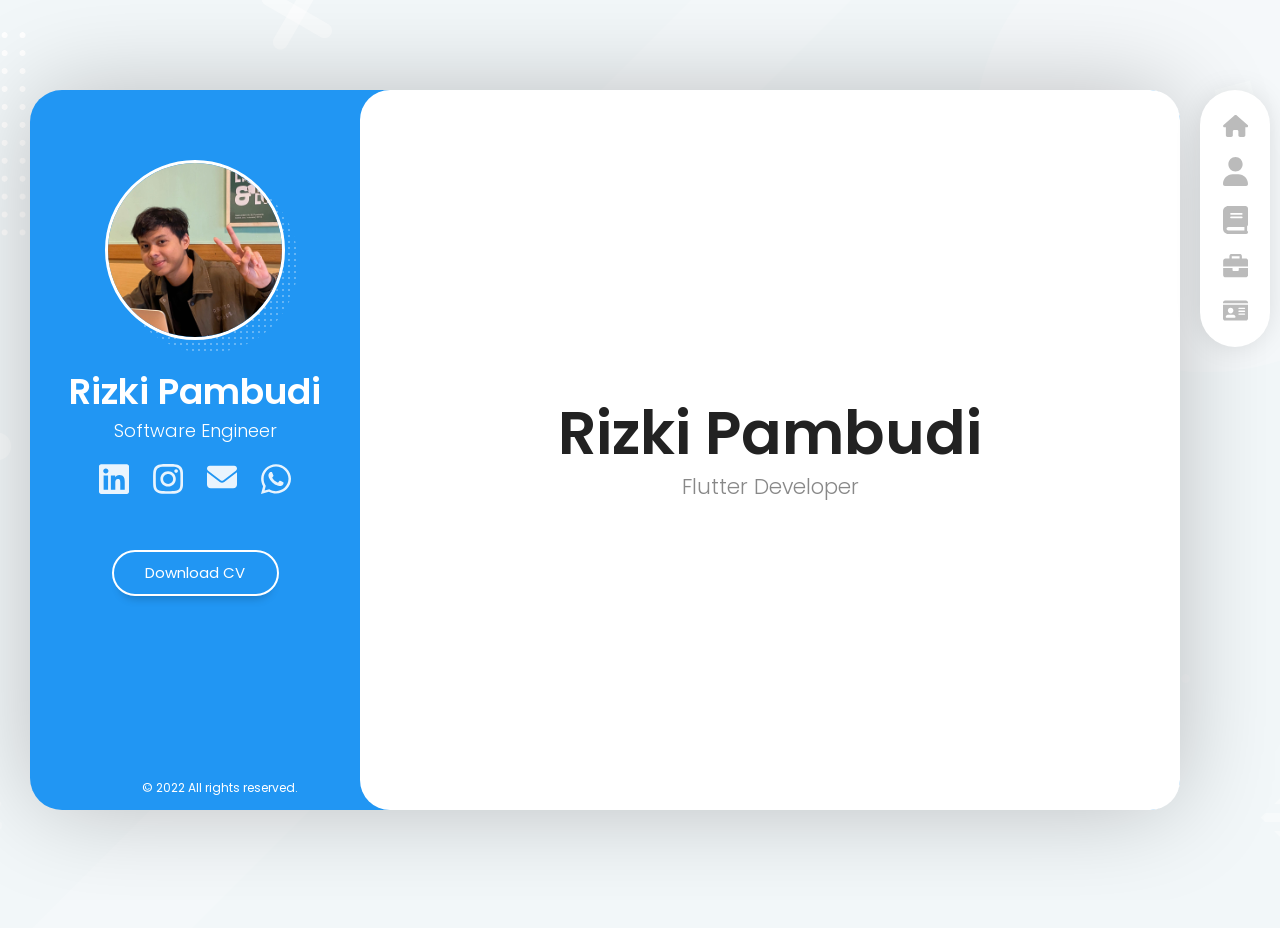
==== index.html @ 9826c33b "style : add new portofolio medime" ====
<!DOCTYPE html>
<html
  lang="en"
  class="js no-touch cssanimations csstransforms csstransforms3d csstransitions js no-touch cssanimations csstransforms csstransforms3d csstransitions">
  <head>
    <meta http-equiv="Content-Type" content="text/html; charset=UTF-8" />

    <meta http-equiv="X-UA-Compatible" content="IE=edge" />
    <link href="assets/img/r_icon.png" rel="icon" />
    <title>Rizki Pambudi Page</title>
    <meta
      name="viewport"
      content="width=device-width, initial-scale=1, maximum-scale=1" />

    <link rel="stylesheet" href="./assets/css/reset.css" type="text/css" />
    <link
      rel="stylesheet"
      href="./assets/css/bootstrap-grid.min.css"
      type="text/css" />
    <link rel="stylesheet" href="./assets/css/animations.css" type="text/css" />
    <link
      rel="stylesheet"
      href="./assets/css/perfect-scrollbar.css"
      type="text/css" />
    <link
      rel="stylesheet"
      href="./assets/css/owl.carousel.css"
      type="text/css" />
    <link rel="stylesheet" href="./assets/css/main.css" type="text/css" />
    <link rel="stylesheet" href="./assets/css/style.css" type="text/css" />
  </head>

  <body>
    <!-- Animated Background -->
    <div
      class="lm-animated-bg"
      style="
        background-image: url('assets/img/main_bg.png');
        background-position: calc(50% + -3.26917px) calc(50% + 1.4019px);
      "></div>
    <!-- /Animated Background -->

    <!-- Loading animation -->
    <div class="preloader" style="display: none">
      <div class="preloader-animation">
        <div class="preloader-spinner"></div>
      </div>
    </div>
    <!-- /Loading animation -->

    <div class="page">
      <div class="page-content">
        <!-- Site header -->
        <header id="site_header" class="header mobile-menu-hide">
          <div class="header-content">
            <div class="header-photo">
              <img
                src="./assets/img/img_profile_picture.png"
                alt="Alex Smith" />
            </div>
            <div class="header-titles">
              <h2>Rizki Pambudi</h2>
              <h4>Software Engineer</h4>
            </div>
          </div>

          <ul class="main-menu">
            <li class="active">
              <a href="#home" class="nav-anim active">
                <span class="menu-icon nav-menu-icon">
                  <img src="./assets/img/home.svg" alt="home.svg" />
                </span>
                <span class="link-text">Home</span>
              </a>
            </li>
            <li>
              <a href="#about-me" class="nav-anim">
                <span class="menu-icon nav-menu-icon">
                  <img src="./assets/img/user.svg" alt="user.svg" />
                </span>
                <span class="link-text">About Me</span>
              </a>
            </li>
            <li>
              <a href="#resume" class="nav-anim">
                <span class="menu-icon nav-menu-icon">
                  <img src="./assets/img/book.svg" alt="book.svg" />
                </span>
                <span class="link-text">Resume</span>
              </a>
            </li>
            <li>
              <a href="#portfolio" class="nav-anim">
                <span class="menu-icon nav-menu-icon">
                  <img src="./assets/img/briefcase.svg" alt="briefcase.svg" />
                </span>
                <span class="link-text">Portfolio</span>
              </a>
            </li>
            <li>
              <a href="#contact" class="nav-anim">
                <span class="menu-icon nav-menu-icon">
                  <img src="./assets/img/idcard.svg" alt="idcard.svg" />
                </span>
                <span class="link-text">Contact</span>
              </a>
            </li>
          </ul>

          <div class="social-links">
            <ul>
              <li>
                <a
                  href="https://www.linkedin.com/in/erpambudi/"
                  target="_blank"
                  title="LinkedIn">
                  <img
                    src="./assets/img/linkedin-white.svg"
                    alt="linkedin-white.svg" />
                </a>
              </li>
              <li>
                <a
                  href="https://www.instagram.com/erpambudi/"
                  target="_blank"
                  title="Instagram">
                  <img
                    src="./assets/img/instagram-white.svg"
                    alt="instagram-white.svg" />
                </a>
              </li>
              <li>
                <a
                  href="mailto:erpambudi0@gmail.com"
                  target="_blank"
                  title="Email">
                  <img
                    src="./assets/img/email-white.svg"
                    alt="email-white.svg" />
                </a>
              </li>
              <li>
                <a
                  href="https://wa.me/+628994636544"
                  target="_blank"
                  title="Whatsapp">
                  <img
                    src="./assets/img/whatsapp-white.svg"
                    alt="whatsapp-white.svg" />
                </a>
              </li>
            </ul>
          </div>

          <div class="header-buttons">
            <a
              href="https://drive.google.com/file/d/1zOiS7l6Rn67VqlNZXCLrkumKdtUGrTFc/view?usp=drive_link"
              target="_blank"
              class="btn btn-primary"
              >Download CV</a
            >
          </div>

          <div class="copyrights">© 2022 All rights reserved.</div>
        </header>
        <!-- end Site header -->

        <!-- Mobile Navigation -->
        <div class="menu-toggle">
          <span></span>
          <span></span>
          <span></span>
        </div>
        <!-- End Mobile Navigation -->

        <!-- Arrows Nav -->
        <!-- <div class="lmpixels-arrows-nav">
          <div class="lmpixels-arrow-right arrow-nav">
            <img
              src="./assets/img/arrow-right.svg"
              alt="arrow-right.svg"
              class="arrow-nav-icon" />
          </div>
          <div class="lmpixels-arrow-left arrow-nav">
            <img
              src="./assets/img/arrow-left.svg"
              alt="arrow-left.svg"
              class="arrow-nav-icon" />
          </div>
        </div> -->
        <!-- End Arrows Nav -->

        <div class="content-area">
          <div class="animated-sections">
            <!-- Home Subpage -->
            <section
              data-id="home"
              class="animated-section start-page ps ps--theme_default section-active"
              data-ps-id="50ca926d-1057-5c35-a440-a11f41c96e01">
              <div class="section-content vcentered">
                <div class="row">
                  <div class="col-sm-12 col-md-12 col-lg-12">
                    <div class="title-block">
                      <h2>Rizki Pambudi</h2>
                      <div class="sp-subtitle">Flutter Developer</div>
                    </div>
                  </div>
                </div>
              </div>
              <div class="ps__scrollbar-x-rail" style="left: 0px; bottom: 0px">
                <div
                  class="ps__scrollbar-x"
                  tabindex="0"
                  style="left: 0px; width: 0px"></div>
              </div>
              <div
                class="ps__scrollbar-y-rail"
                style="top: 0px; right: 0px; height: 98px">
                <div
                  class="ps__scrollbar-y"
                  tabindex="0"
                  style="top: 0px; height: 0px"></div>
              </div>
            </section>
            <!-- End of Home Subpage -->

            <!-- About Me Subpage -->
            <section
              data-id="about-me"
              class="animated-section ps ps--theme_default ps--active-y"
              data-ps-id="909492e0-0bf0-0de6-bffe-bf6eebb8d9a4">
              <div class="page-title">
                <h2>About <span>Me</span></h2>
              </div>

              <div class="section-content">
                <!-- Personal Information -->
                <div class="row">
                  <div class="col-xs-12 col-sm-7">
                    <p>
                      I am an experienced Mobile Developer specializing in Android and iOS application 
                      development. Proficient in the Flutter Framework and with a basic understanding of 
                      Java, Kotlin Swift, I am skilled in utilizing frameworks such as State management 
                      BLoC, Provider, GetX and various other libraries such as Firebase, Google SDK and 
                      local storage. Have knowledge of architecture in projects, one of which is Clean 
                      Architecture. With a strong understanding of user interface (UI) design and user 
                      experience (UX). principle, I am dedicated to creating innovative solutions that deliver 
                      great user experience. Having strong communication skills, I ready to contribute 
                      effectively to the project team.
                    </p>
                  </div>

                  <div class="col-xs-12 col-sm-5">
                    <div class="info-list">
                      <ul>
                        <li>
                          <span class="title">Age</span>
                          <span class="value" id="age"></span>
                        </li>

                        <li>
                          <span class="title">Residence</span>
                          <span class="value">Indonesia</span>
                        </li>

                        <li>
                          <span class="title">Address</span>
                          <span class="value"
                            >Setiabudi, South Jakarta, DKI Jakarta</span
                          >
                        </li>

                        <li>
                          <span class="title">e-mail</span>
                          <span class="value">erpambudi0@gmail.com</span>
                        </li>

                        <li>
                          <span class="title">Phone</span>
                          <span class="value">+628994636544</span>
                        </li>
                      </ul>
                    </div>
                  </div>
                </div>

                <div class="white-space-50"></div>

                <!-- Fun Facts -->
                <div class="row">
                  <div class="col-xs-12 col-sm-12">
                    <div class="block-title">
                      <h3>My <span>Hobbies</span></h3>
                    </div>
                  </div>
                </div>

                <div class="row">
                  <div class="col-xs-12 col-sm-4">
                    <div class="fun-fact gray-default">
                      <img
                        src="./assets/img/movie.svg"
                        alt="movie.svg"
                        width="50px"
                        class="hobbies-icon" />
                      <span class="fun-fact-block-value hobbies-text"
                        >Movie</span
                      >
                    </div>
                  </div>
                  <div class="col-xs-12 col-sm-4">
                    <div class="fun-fact gray-default">
                      <img
                        src="./assets/img/quiz.svg"
                        alt="quiz.svg"
                        width="50px"
                        class="hobbies-icon" />
                      <span class="fun-fact-block-value hobbies-text"
                        >Quiz</span
                      >
                    </div>
                  </div>
                  <div class="col-xs-12 col-sm-4">
                    <div class="fun-fact gray-default">
                      <img
                        src="./assets/img/game.svg"
                        alt="game.svg"
                        width="50px"
                        class="hobbies-icon" />
                      <span class="fun-fact-block-value hobbies-text"
                        >Game</span
                      >
                    </div>
                  </div>
                  <!-- End of Fun Facts -->
                </div>
                <div
                  class="ps__scrollbar-x-rail"
                  style="left: 0px; bottom: 0px">
                  <div
                    class="ps__scrollbar-x"
                    tabindex="0"
                    style="left: 0px; width: 0px"></div>
                </div>
                <div class="ps__scrollbar-y-rail" style="top: 0px; right: 0px">
                  <div
                    class="ps__scrollbar-y"
                    tabindex="0"
                    style="top: 0px"></div>
                </div>
              </div>
            </section>
            <!-- End of About Me Subpage -->

            <!-- Resume Subpage -->
            <section
              data-id="resume"
              class="animated-section ps ps--theme_default ps--active-y"
              data-ps-id="e5c0df0f-c352-99d0-def7-a40d23099754">
              <!-- part 1 -->
              <div class="page-title">
                <h2>Resume</h2>
              </div>

              <div class="section-content">
                <div class="row">
                  <div class="col-xs-12 col-sm-7">
                    <!-- start of education -->
                    <div class="block-title">
                      <h3><span>Work Experience</span></h3>
                    </div>

                    <div class="timeline timeline-second-style clearfix">
                      <div class="timeline-item clearfix">
                        <div class="left-part">
                          <h5 class="item-period">March 2023 - Present</h5>
                          <span class="item-company"
                            >PT Guardia Teknologi Indonesia (Jubelio)</span
                          >
                        </div>
                        <div class="divider"></div>
                        <div class="right-part">
                          <h4 class="item-title">Flutter Developer</h4>
                          <p>Develop and maintain Jubelio Shipment Appliacation</p>
                          <span class="item-company">Create and maintain goods delivery applications for e-commerce entrepreneurs. Fill in the package pick-up and delivery address, name and weight of the package and courier delivery method.</span>
                          <p>Develop and maintain Jubelio Chat Appliacation</p>
                          <span class="item-company">Create and maintain chat management applications for omnichannel that can
                            connected to several marketplaces such as Shopee, Tokopedia, Lazada and TikTok. Available for Android, iOS, macOS and Windows</span>
                          <p>Develop and maintain Jubelio POS Appliacation</p>
                          <span class="item-company">Developing a point of sales application or cashier application that can be
                            connected to omnichannel, features include being able to connect to a
                            Bluetooth printer, dynamic and static QRIS and having a responsive design
                            for mobile to tablet</span>
                        </div>
                      </div>

                      <div class="timeline-item clearfix">
                        <div class="left-part">
                          <h5 class="item-period">August 2022 - January 2023</h5>
                          <span class="item-company"
                            >Holigo</span
                          >
                        </div>
                        <div class="divider"></div>
                        <div class="right-part">
                          <h4 class="item-title">
                            Flutter Developer
                          </h4>
                          <p>
                            Developing B2B applications that have features for ordering hotels, planes, train tickets, purchasing credit, electronic money and others
                          </p>
                          <span class="item-company">- Booking Ticket Hotel</span>
                          <span class="item-company">- Booking Ticket Train</span>
                          <span class="item-company">- Notification Application</span>
                          <span class="item-company">- etc</span>
                        </div>
                      </div>

                      <div class="timeline-item clearfix">
                        <div class="left-part">
                          <h5 class="item-period">August 2021 - August 2022</h5>
                          <span class="item-company"
                            >PT. FAN Integrasi Teknologi</span
                          >
                        </div>
                        <div class="divider"></div>
                        <div class="right-part">
                          <h4 class="item-title">Flutter Developer</h4>
                          <p>
                            Develop and maintain JakTeam Appliacation
                          </p>
                          <span class="item-company">Developing an HRIS application which includes a presence feature using
                            location and Google Maps for Bank DKI Jakarta</span>
                            <p>Develop and maintain ATM Management Appliacation</p>
                            <span class="item-company">Developing an ATM management application using location and Google
                              Maps for Bank Syariah Indonesia</span>
                            <p>Leader in Project Property Advisory System</p>
                            <span class="item-company">Become a Project Manager to monitor the development of the Bank BTN
                              Property Advisory System application, which is a chat application for
                              consultations about property</span>
                        </div>
                      </div>

                      <div class="timeline-item clearfix">
                        <div class="left-part">
                          <h5 class="item-period">August 2020 - October 2020</h5>
                          <span class="item-company"
                            >Techarea</span
                          >
                        </div>
                        <div class="divider"></div>
                        <div class="right-part">
                          <h4 class="item-title">Android Developer (Internship)</h4>
                          <p>
                            Developing a futsal field booking application using Android Native with the
Java programming language
                          </p>
                        </div>
                      </div>
                    </div>
                    <!-- end of education -->

                    <div class="white-space-50"></div>

                    <!-- start of experience -->
                    <div class="block-title">
                      <h3><span>Experience</span></h3>
                    </div>

                    <div class="timeline timeline-second-style clearfix">
                      <div class="timeline-item clearfix">
                        <div class="left-part">
                          <h5 class="item-period">2018-2019</h5>
                          <span class="item-company"></span>
                        </div>
                        <div class="divider"></div>
                        <div class="right-part">
                          <h4 class="item-title">Head of Division Media dan Informasi (Medifo)</h4>
                          <p>
                            Became Division Head of the Software Engineering Student Association at the IT Telkom Purwokerto campus
                          </p>
                        </div>
                      </div>
                      <div class="timeline-item clearfix">
                        <div class="left-part">
                          <h5 class="item-period">2017-2018</h5>
                          <span class="item-company"></span>
                        </div>
                        <div class="divider"></div>
                        <div class="right-part">
                          <h4 class="item-title">Staff of Division Media dan Informasi (Medifo)</h4>
                          <p>
                            Became division staff at the Software Engineering Student Association at the IT Telkom Purwokerto campus
                          </p>
                        </div>
                      </div>
                    </div>
                    <!-- end of experience -->

                    <div class="white-space-50"></div>
                  </div>

                  <!-- Skills & Certificates -->
                  <div class="col-xs-12 col-sm-5">
                    <!-- Coding Skills -->
                    <div class="block-title">
                      <h3>Tech <span>Stacks</span></h3>
                    </div>

                    <div class="skills-info">
                      <!-- Skill 5 -->
                      <div class="skill-container">
                        <h4 class="skills-title">Programming Language</h4>
                        <div class="list">
                          <ul>
                            <li>Dart <i>(Proficient)</i></li>
                            <li>Kotlin <i>(Beginner)</i></li>
                            <li>Swift <i>(Beginner)</i></li>
                          </ul>
                        </div>
                      </div>
                      <!-- <div class="skill-container">
                                            <h4 class="skills-title">Backend Framework</h4>
                                            <div class="list">
                                                <ul>
                                                    <li>Laravel <i>(Proficient)</i></li>
                                                    <li>Lumen <i>(Proficient)</i></li>
                                                    <li>NodeJS <i>(Decent)</i></li>
                                                    <li>Echo <i>(Decent)</i></li>
                                                </ul>
                                            </div>
                                        </div>
                                        <div class="skill-container">
                                            <h4 class="skills-title">Frontend Framework & Libraries</h4>
                                            <div class="list">
                                                <ul>
                                                    <li>Bootstrap <i>(Proficient)</i></li>
                                                    <li>jQuery <i>(Proficient)</i></li>
                                                    <li>ReactJS <i>(Decent)</i></li>
                                                </ul>
                                            </div>
                                        </div> -->
                      <div class="skill-container">
                        <h4 class="skills-title">Databases</h4>
                        <div class="list">
                          <ul>
                            <li>SQLite <i>(Proficient)</i></li>
                            <li>Firebase <i>(Proficient)</i></li>
                          </ul>
                        </div>
                      </div>
                    </div>
                    <!-- End of Coding Skills -->

                    <div class="white-space-10"></div>

                    <!-- Knowledges -->
                    <div class="block-title">
                      <h3>Knowledges</h3>
                    </div>

                    <ul class="knowledges">
                      <li>Flutter</li>
                      <li>Object Oriented Programing</li>
                      <li>Git</li>
                      <li>SOLID Principle</li>
                      <li>Clean Architecture</li>
                      <li>Dart</li>
                      <li>Firebase</li>
                      <li>Supabase</li>
                      <li>Google Maps</li>
                    </ul>
                    <!-- End of Knowledges -->
                  </div>
                  <!-- End of Skills & Certificates -->
                </div>

                <div class="white-space-50"></div>

                <!-- Certificates -->
                <div class="row">
                  <div class="col-xs-12 col-sm-12">
                    <div class="block-title">
                      <h3>Certificates</h3>
                    </div>
                  </div>
                </div>

                <div class="row">
                  <!-- Certificate 1 -->
                  <div class="col-xs-12 col-sm-6">
                    <div class="certificate-item clearfix">
                      <a
                        href="https://www.dicoding.com/certificates/JMZV2O5MJZN9"
                        target="_blank"
                        ><img
                          class="card-img-top"
                          src="assets/img/serti/1_cer_MFDE.jpg" />
                      </a>
                    </div>
                  </div>
                  <!-- End of Certificate 1 -->
                  <!-- Certificate 2 -->
                  <div class="col-xs-12 col-sm-6">
                    <div class="certificate-item clearfix">
                      <a
                        href="https://www.dicoding.com/certificates/JMZV2DN1NZN9"
                        target="_blank"
                        ><img
                          class="card-img-top"
                          src="assets/img/serti/2_cer_BFAF.jpg" />
                      </a>
                    </div>
                  </div>
                  <!-- End of Certificate 2 -->

                  <!-- Certificate 3 -->
                  <div class="col-xs-12 col-sm-6">
                    <div class="certificate-item clearfix">
                      <a
                        href="https://www.dicoding.com/certificates/L4PQML562ZO1"
                        target="_blank"
                        ><img
                          class="card-img-top"
                          src="assets/img/serti/3_cer_pemula.jpg" />
                      </a>
                    </div>
                  </div>
                  <!-- End of Certificate 3 -->

                  <!-- Certificate 4 -->
                  <div class="col-xs-12 col-sm-6">
                    <div class="certificate-item clearfix">
                      <a
                        href="https://www.dicoding.com/certificates/6RPNKNOOQP2M"
                        target="_blank"
                        ><img
                          class="card-img-top"
                          src="assets/img/serti/4_cer_dart.jpg" />
                      </a>
                    </div>
                  </div>
                  <!-- End of Certificate 4 -->

                  <!-- Certificate 5 -->
                  <div class="col-xs-12 col-sm-6">
                    <div class="certificate-item clearfix">
                      <a
                        href="https://www.dicoding.com/certificates/JMZVM5L0JZN9"
                        target="_blank"
                        ><img
                          class="card-img-top"
                          src="assets/img/serti/5_cer_BFAA.jpg" />
                      </a>
                    </div>
                  </div>
                  <!-- End of Certificate 5 -->

                  <!-- Certificate 6 -->
                  <div class="col-xs-12 col-sm-6">
                    <div class="certificate-item clearfix">
                      <a
                        href="https://www.dicoding.com/certificates/4EXGYL12GXRL"
                        target="_blank"
                        ><img
                          class="card-img-top"
                          src="assets/img/serti/6_cer_kotlin.jpg" />
                      </a>
                    </div>
                  </div>
                  <!-- End of Certificate 6 -->

                  <!-- Certificate 7 -->
                  <div class="col-xs-12 col-sm-6">
                    <div class="certificate-item clearfix">
                      <a
                        href="https://www.dicoding.com/certificates/1RXYMO3VQXVM"
                        target="_blank"
                        ><img
                          class="card-img-top"
                          src="assets/img/serti/7_cer_swift.jpg" />
                      </a>
                    </div>
                  </div>
                  <!-- End of Certificate 7 -->

                  <!-- Certificate 8 -->
                  <div class="col-xs-12 col-sm-6">
                    <div class="certificate-item clearfix">
                      <a
                        href="https://drive.google.com/file/d/1cGJy70kozwLOARD-Oug62pKX5EaVoVHn/view?usp=drive_link"
                        target="_blank"
                        ><img
                          class="card-img-top"
                          img
                          width="544"
                          alt="image"
                          src="assets/img/serti/8_cer_bnsp.jpg" />
                      </a>
                    </div>
                  </div>
                </div>
                <!-- End of Certificate 8 -->

                <!-- End of Certificates -->
              </div>
              <div class="ps__scrollbar-x-rail" style="left: 0px; bottom: 0px">
                <div
                  class="ps__scrollbar-x"
                  tabindex="0"
                  style="left: 0px; width: 0px"></div>
              </div>
              <div
                class="ps__scrollbar-y-rail"
                style="top: 0px; height: 415px; right: 0px">
                <div
                  class="ps__scrollbar-y"
                  tabindex="0"
                  style="top: 0px; height: 132px"></div>
              </div>
            </section>
            <!-- End of Resume Subpage -->

            <!-- Portfolio Subpage -->
            <section
              data-id="portfolio"
              class="animated-section ps ps--theme_default ps--active-y"
              data-ps-id="cd21f577-181e-c1ad-3e78-3848260716c3">
              <div class="page-title">
                <h2>Portfolio</h2>
              </div>

              <div class="section-content">
                <div class="row">
                  <div class="col-xs-12 col-sm-12">
                    <!-- Portfolio Content -->
                    <div class="portfolio-content">
                      <ul class="portfolio-filters">
                        <li class="active">
                          <a
                            class="filter btn btn-sm btn-link"
                            data-group="category_all"
                            >All</a
                          >
                        </li>
                        <li class="non-active">
                          <a class="filter btn btn-sm btn-link" data-group="app"
                            >Mobile Apps</a
                          >
                        </li>
                        <li class="non-active">
                          <a class="filter btn btn-sm btn-link" data-group="desktop"
                            >Desktop</a
                          >
                        </li>
                        <!-- <li class="non-active">
                          <a
                            class="filter btn btn-sm btn-link"
                            data-group="backend"
                            >Backend</a
                          >
                        </li> -->
                      </ul>

                      <!-- Portfolio Grid -->
                      <div
                        class="portfolio-grid three-columns shuffle"
                        style="
                          position: relative;
                          overflow: hidden;
                          height: 574.156px;
                          transition: height 450ms ease-out 0s;
                        ">

                        <figure
                        class="item lbaudio shuffle-item filtered"
                        data-groups='["category_all", "app"]'
                        style="
                          position: absolute;
                          top: 0px;
                          left: 0px;
                          visibility: visible;
                          transition: transform 450ms ease-out 0s,
                            opacity 450ms ease-out 0s;
                        ">
                        <div class="portfolio-item-img">
                          <img
                            src="assets/img/porto/p4.png"
                            alt="p0.png"
                            title="Jubelio Shipment" />
                            <a
                            href="https://play.google.com/store/apps/details?id=com.jubelio.shipment"
                            target="_blank"
                            title="Jubelio Shipment"></a>
                        </div>
                        <h4 class="name">Jubelio Shipment</h4>
                        <span class="category">Android and IOS</span>
                      </figure>
                        
                        <figure
                          class="item lbaudio shuffle-item filtered"
                          data-groups='["category_all", "app", "desktop"]'
                          style="
                            position: absolute;
                            top: 0px;
                            left: 0px;
                            visibility: visible;
                            transition: transform 450ms ease-out 0s,
                              opacity 450ms ease-out 0s;
                          ">
                          <div class="portfolio-item-img">
                            <img
                              src="assets/img/porto/p0.png"
                              alt="p0.png"
                              title="Jubelio Chat" />
                            <a
                              href="https://play.google.com/store/apps/details?id=com.jubelio.chat"
                              target="_blank"
                              title="Jubelio Chat"></a>
                          </div>
                          <h4 class="name">Jubelio Chat</h4>
                          <span class="category">Android, IOS, MacOS and Windows</span>
                        </figure>

                        <figure
                          class="item lbaudio shuffle-item filtered"
                          data-groups='["category_all", "app"]'
                          style="
                            position: absolute;
                            top: 0px;
                            left: 0px;
                            visibility: visible;
                            transition: transform 450ms ease-out 0s,
                              opacity 450ms ease-out 0s;
                          ">
                          <div class="portfolio-item-img">
                            <img
                              src="assets/img/porto/p1.png"
                              alt="p1.png"
                              title="Holigo" />
                            <a
                              href="https://play.google.com/store/apps/details?id=com.droid.sip&pcampaignid=web_share"
                              target="_blank"
                              title="Holigo"></a>
                          </div>
                          <h4 class="name">Holigo</h4>
                          <span class="category">Android and IOS</span>
                        </figure>

                        <figure
                          class="item standard shuffle-item filtered"
                          data-groups='["category_all", "app"]'
                          style="
                            position: absolute;
                            top: 0px;
                            left: 0px;
                            visibility: visible;
                            opacity: 1;
                            transform: translate3d(232px, 0px, 0px)
                              scale3d(1, 1, 1);
                            transition: transform 450ms ease-out 0s,
                              opacity 450ms ease-out 0s;
                          ">
                          <div class="portfolio-item-img">
                            <img
                              src="assets/img/porto/p2.png"
                              alt="github.png"
                              title="Chat App" />
                            <a target="_blank" class="ajax-page-load"></a>
                           <a
                              href="https://play.google.com/store/apps/details?id=id.co.bankdki.jakteam"
                              target="_blank"
                              title="Holigo"></a>
                          </div>
                          <h4 class="name">Jakteam</h4>
                          <span class="category">Android and IOS</span>
                        </figure>

                      <figure
                        class="item standard shuffle-item filtered"
                        data-groups='["category_all", "app"]'
                        style="
                          position: absolute;
                          top: 0px;
                          left: 0px;
                          visibility: visible;
                          opacity: 1;
                          transform: translate3d(232px, 0px, 0px)
                            scale3d(1, 1, 1);
                          transition: transform 450ms ease-out 0s,
                            opacity 450ms ease-out 0s;
                        ">
                        <div class="portfolio-item-img">
                          <img
                            src="assets/img/porto/p3.png"
                            alt="github.png"
                            title="Chat App" />
                          <a target="_blank" class="ajax-page-load"></a>
                           <a
                              href="https://drive.google.com/file/d/1NstDw5eJoitoTGEJpNmz7wr5KaqIll0x/view?usp=drive_link"
                              target="_blank"
                              title="Holigo"></a>
                        </div>
                        <h4 class="name">Kelola Laundry</h4>
                        <span class="category">Android</span>
                      </figure>

                                            <figure
                        class="item standard shuffle-item filtered"
                        data-groups='["category_all", "app"]'
                        style="
                          position: absolute;
                          top: 0px;
                          left: 0px;
                          visibility: visible;
                          opacity: 1;
                          transform: translate3d(232px, 0px, 0px)
                            scale3d(1, 1, 1);
                          transition: transform 450ms ease-out 0s,
                            opacity 450ms ease-out 0s;
                        ">
                        <div class="portfolio-item-img">
                          <img
                            src="assets/img/porto/p5.png"
                            alt="github.png"
                            title="Medime App" />
                          <a target="_blank" class="ajax-page-load"></a>
                           <a
                              href="https://drive.google.com/file/d/1Zu4SwjB9rk-WcRmjsb8wGnKL9Dndj1c_/view?usp=drive_link"
                              target="_blank"
                              title="Medime"></a>
                        </div>
                        <h4 class="name">Medime</h4>
                        <span class="category">Android</span>
                      </figure>

                      </div>
                    </div>
                    <!-- End of Portfolio Content -->
                  </div>
                </div>
              </div>
              <div class="ps__scrollbar-x-rail" style="left: 0px; bottom: 0px">
                <div
                  class="ps__scrollbar-x"
                  tabindex="0"
                  style="left: 0px; width: 0px"></div>
              </div>
              <div
                class="ps__scrollbar-y-rail"
                style="top: 0px; height: 415px; right: 0px">
                <div
                  class="ps__scrollbar-y"
                  tabindex="0"
                  style="top: 0px; height: 240px"></div>
              </div>
            </section>
            <!-- End of Portfolio Subpage -->

            <!-- Contact Subpage -->
            <section
              data-id="contact"
              class="animated-section ps ps--theme_default ps--active-y"
              data-ps-id="24cf049c-eeb1-64ff-8e6a-97bbdb8e3a61">
              <div class="page-title">
                <h2>Contact</h2>
              </div>

              <div class="section-content">
                <div class="row">
                  <!-- Contact Info -->
                  <div class="col-xs-12 col-sm-4">
                    <a
                      href="mailto: erpambudi0@gmail.com"
                      title="Email"
                      class="contact"
                      target="_blank">
                      <div class="lm-info-block gray-default">
                        <img
                          src="assets/img/email.svg"
                          alt="linkedin.svg"
                          width="30px"
                          class="contact-icon" />
                        <h4>erpambudi0@gmail.com</h4>
                      </div>
                    </a>
                    <a
                      href="https://www.linkedin.com/in/erpambudi"
                      title="LinkedIn"
                      class="contact"
                      target="_blank">
                      <div class="lm-info-block gray-default">
                        <img
                          src="./assets/img/linkedin.svg"
                          alt="linkedin.svg"
                          width="30px"
                          class="contact-icon" />
                        <h4>Rizki Pambudi</h4>
                      </div>
                    </a>
                    <a
                      href="https://wa.me/+628994636544"
                      title="Whatsapp"
                      class="contact"
                      target="_blank">
                      <div class="lm-info-block gray-default">
                        <img
                          src="./assets/img/whatsapp.svg"
                          alt="whatsapp.svg"
                          width="30px"
                          class="contact-icon" />
                        <h4>+628994636544</h4>
                      </div>
                    </a>
                    <a
                      href="https://www.instagram.com/erpambudi"
                      title="Instagram"
                      class="contact"
                      target="_blank">
                      <div class="lm-info-block gray-default">
                        <img
                          src="./assets/img/instagram.svg"
                          alt="instagram.svg"
                          width="30px"
                          class="contact-icon" />
                        <h4>erpambudi</h4>
                      </div>
                    </a>
                  </div>
                  <!-- End of Contact Info -->

                  <!-- Contact Form -->
                  <div class="col-xs-12 col-sm-8">
                    <div class="block-title">
                      <h3>Send <span>Message</span></h3>
                    </div>

                    <form
                      id="contact_form"
                      class="contact-form"
                      action="mailto:erpambudi0@gmail.com"
                      method="GET"
                      novalidate="true">
                      <div class="messages"></div>

                      <div class="controls two-columns">
                        <div class="fields clearfix">
                          <div class="left-column">
                            <div class="form-group form-group-with-icon">
                              <input
                                id="form_name"
                                type="text"
                                name="name"
                                class="form-control"
                                placeholder=""
                                required="required"
                                data-error="Name is required." />
                              <label>Full Name</label>
                              <div class="form-control-border"></div>
                              <div class="help-block with-errors"></div>
                            </div>

                            <div class="form-group form-group-with-icon">
                              <input
                                id="form_email"
                                type="email"
                                name="email"
                                class="form-control"
                                placeholder=""
                                required="required"
                                data-error="Valid email is required." />
                              <label>Email Address</label>
                              <div class="form-control-border"></div>
                              <div class="help-block with-errors"></div>
                            </div>

                            <div class="form-group form-group-with-icon">
                              <input
                                id="form_subject"
                                type="text"
                                name="subject"
                                class="form-control"
                                placeholder=""
                                required="required"
                                data-error="Subject is required." />
                              <label>Subject</label>
                              <div class="form-control-border"></div>
                              <div class="help-block with-errors"></div>
                            </div>
                          </div>
                          <div class="right-column">
                            <div class="form-group form-group-with-icon">
                              <textarea
                                id="form_message"
                                name="message"
                                class="form-control"
                                placeholder=""
                                rows="7"
                                required="required"
                                data-error="Please, leave me a message."></textarea>
                              <label>Message</label>
                              <div class="form-control-border"></div>
                              <div class="help-block with-errors"></div>
                            </div>
                          </div>
                        </div>
                        <input type="submit" value="Send message" />
                      </div>
                    </form>
                  </div>
                  <!-- End of Contact Form -->
                </div>
              </div>
              <div class="ps__scrollbar-x-rail" style="left: 0px; bottom: 0px">
                <div
                  class="ps__scrollbar-x"
                  tabindex="0"
                  style="left: 0px; width: 0px"></div>
              </div>
              <div
                class="ps__scrollbar-y-rail"
                style="top: 0px; height: 415px; right: 0px">
                <div
                  class="ps__scrollbar-y"
                  tabindex="0"
                  style="top: 0px; height: 258px"></div>
              </div>
            </section>
            <!-- End of Contact Subpage -->
          </div>
        </div>
      </div>
    </div>

    <script src="./assets/js/jquery-2.1.3.min.js"></script>
    <script src="./assets/js/modernizr.custom.js"></script>
    <script src="./assets/js/animating.js"></script>

    <script src="./assets/js/imagesloaded.pkgd.min.js"></script>

    <script src="./assets/js/perfect-scrollbar.min.js"></script>
    <script src="./assets/js/jquery.shuffle.min.js"></script>
    <script src="./assets/js/masonry.pkgd.min.js"></script>
    <script src="./assets/js/owl.carousel.min.js"></script>

    <script src="./assets/js/validator.js"></script>
    <script src="./assets/js/main.js"></script>

    <script src="./assets/js/script.js"></script>
  </body>
</html>
---- assets/css/animations.css ----
.animated-section-moveToLeft {
	-webkit-animation: moveToLeft 0.6s ease both;
	animation: moveToLeft 0.6s ease both;
}

.animated-section-moveFromLeft {
	-webkit-animation: moveFromLeft 0.6s ease both;
	animation: moveFromLeft 0.6s ease both;
}

.animated-section-moveToRight {
	-webkit-animation: moveToRight 0.6s ease both;
	animation: moveToRight 0.6s ease both;
}

.animated-section-moveFromRight {
	-webkit-animation: moveFromRight 0.6s ease both;
	animation: moveFromRight 0.6s ease both;
}

.animated-section-moveToTop {
	-webkit-animation: moveToTop 0.6s ease both;
	animation: moveToTop 0.6s ease both;
}

.animated-section-moveFromTop {
	-webkit-animation: moveFromTop 0.6s ease both;
	animation: moveFromTop 0.6s ease both;
}

.animated-section-moveToBottom {
	-webkit-animation: moveToBottom 0.6s ease both;
	animation: moveToBottom 0.6s ease both;
}

.animated-section-moveFromBottom {
	-webkit-animation: moveFromBottom 0.6s ease both;
	animation: moveFromBottom 0.6s ease both;
}

.animated-section-fade {
	-webkit-animation: fade 0.7s ease both;
	animation: fade 0.7s ease both;
}

.animated-section-moveToLeftFade {
	-webkit-animation: moveToLeftFade 0.7s ease both;
	animation: moveToLeftFade 0.7s ease both;
}

.animated-section-moveFromLeftFade {
	-webkit-animation: moveFromLeftFade 0.7s ease both;
	animation: moveFromLeftFade 0.7s ease both;
}

.animated-section-moveToRightFade {
	-webkit-animation: moveToRightFade 0.7s ease both;
	animation: moveToRightFade 0.7s ease both;
}

.animated-section-moveFromRightFade {
	-webkit-animation: moveFromRightFade 0.7s ease both;
	animation: moveFromRightFade 0.7s ease both;
}

.animated-section-moveToTopFade {
	-webkit-animation: moveToTopFade 0.7s ease both;
	animation: moveToTopFade 0.7s ease both;
}

.animated-section-moveFromTopFade {
	-webkit-animation: moveFromTopFade 0.7s ease both;
	animation: moveFromTopFade 0.7s ease both;
}

.animated-section-moveToBottomFade {
	-webkit-animation: moveToBottomFade 0.7s ease both;
	animation: moveToBottomFade 0.7s ease both;
}

.animated-section-moveFromBottomFade {
	-webkit-animation: moveFromBottomFade 0.7s ease both;
	animation: moveFromBottomFade 0.7s ease both;
}

.animated-section-moveToLeftEasing {
	-webkit-animation: moveToLeft 0.7s ease-in-out both;
	animation: moveToLeft 0.7s ease-in-out both;
}

.animated-section-moveToRightEasing {
	-webkit-animation: moveToRight 0.7s ease-in-out both;
	animation: moveToRight 0.7s ease-in-out both;
}

.animated-section-moveToTopEasing {
	-webkit-animation: moveToTop 0.7s ease-in-out both;
	animation: moveToTop 0.7s ease-in-out both;
}

.animated-section-moveToBottomEasing {
	-webkit-animation: moveToBottom 0.7s ease-in-out both;
	animation: moveToBottom 0.7s ease-in-out both;
}

@-webkit-keyframes moveToLeft {
	from {}

	to {
		-webkit-transform: translateX(-100%);
	}
}

@keyframes moveToLeft {
	from {}

	to {
		-webkit-transform: translateX(-100%);
		transform: translateX(-100%);
	}
}

@-webkit-keyframes moveFromLeft {
	from {
		-webkit-transform: translateX(-100%);
	}
}

@keyframes moveFromLeft {
	from {
		-webkit-transform: translateX(-100%);
		transform: translateX(-100%);
	}
}

@-webkit-keyframes moveToRight {
	from {}

	to {
		-webkit-transform: translateX(100%);
	}
}

@keyframes moveToRight {
	from {}

	to {
		-webkit-transform: translateX(100%);
		transform: translateX(100%);
	}
}

@-webkit-keyframes moveFromRight {
	from {
		-webkit-transform: translateX(100%);
	}
}

@keyframes moveFromRight {
	from {
		-webkit-transform: translateX(100%);
		transform: translateX(100%);
	}
}

@-webkit-keyframes moveToTop {
	from {}

	to {
		-webkit-transform: translateY(-100%);
	}
}

@keyframes moveToTop {
	from {}

	to {
		-webkit-transform: translateY(-100%);
		transform: translateY(-100%);
	}
}

@-webkit-keyframes moveFromTop {
	from {
		-webkit-transform: translateY(-100%);
	}
}

@keyframes moveFromTop {
	from {
		-webkit-transform: translateY(-100%);
		transform: translateY(-100%);
	}
}

@-webkit-keyframes moveToBottom {
	from {}

	to {
		-webkit-transform: translateY(100%);
	}
}

@keyframes moveToBottom {
	from {}

	to {
		-webkit-transform: translateY(100%);
		transform: translateY(100%);
	}
}

@-webkit-keyframes moveFromBottom {
	from {
		-webkit-transform: translateY(100%);
	}
}

@keyframes moveFromBottom {
	from {
		-webkit-transform: translateY(100%);
		transform: translateY(100%);
	}
}

@-webkit-keyframes fade {
	from {}

	to {
		opacity: 0.3;
	}
}

@keyframes fade {
	from {}

	to {
		opacity: 0.3;
	}
}

@-webkit-keyframes moveToLeftFade {
	from {}

	to {
		opacity: 0.3;
		-webkit-transform: translateX(-100%);
	}
}

@keyframes moveToLeftFade {
	from {}

	to {
		opacity: 0.3;
		-webkit-transform: translateX(-100%);
		transform: translateX(-100%);
	}
}

@-webkit-keyframes moveFromLeftFade {
	from {
		opacity: 0.3;
		-webkit-transform: translateX(-100%);
	}
}

@keyframes moveFromLeftFade {
	from {
		opacity: 0.3;
		-webkit-transform: translateX(-100%);
		transform: translateX(-100%);
	}
}

@-webkit-keyframes moveToRightFade {
	from {}

	to {
		opacity: 0.3;
		-webkit-transform: translateX(100%);
	}
}

@keyframes moveToRightFade {
	from {}

	to {
		opacity: 0.3;
		-webkit-transform: translateX(100%);
		transform: translateX(100%);
	}
}

@-webkit-keyframes moveFromRightFade {
	from {
		opacity: 0.3;
		-webkit-transform: translateX(100%);
	}
}

@keyframes moveFromRightFade {
	from {
		opacity: 0.3;
		-webkit-transform: translateX(100%);
		transform: translateX(100%);
	}
}

@-webkit-keyframes moveToTopFade {
	from {}

	to {
		opacity: 0.3;
		-webkit-transform: translateY(-100%);
	}
}

@keyframes moveToTopFade {
	from {}

	to {
		opacity: 0.3;
		-webkit-transform: translateY(-100%);
		transform: translateY(-100%);
	}
}

@-webkit-keyframes moveFromTopFade {
	from {
		opacity: 0.3;
		-webkit-transform: translateY(-100%);
	}
}

@keyframes moveFromTopFade {
	from {
		opacity: 0.3;
		-webkit-transform: translateY(-100%);
		transform: translateY(-100%);
	}
}

@-webkit-keyframes moveToBottomFade {
	from {}

	to {
		opacity: 0.3;
		-webkit-transform: translateY(100%);
	}
}

@keyframes moveToBottomFade {
	from {}

	to {
		opacity: 0.3;
		-webkit-transform: translateY(100%);
		transform: translateY(100%);
	}
}

@-webkit-keyframes moveFromBottomFade {
	from {
		opacity: 0.3;
		-webkit-transform: translateY(100%);
	}
}

@keyframes moveFromBottomFade {
	from {
		opacity: 0.3;
		-webkit-transform: translateY(100%);
		transform: translateY(100%);
	}
}

.animated-section-scaleDown {
	-webkit-animation: scaleDown 0.7s ease both;
	animation: scaleDown 0.7s ease both;
}

.animated-section-scaleUp {
	-webkit-animation: scaleUp 0.7s ease both;
	animation: scaleUp 0.7s ease both;
}

.animated-section-scaleUpDown {
	-webkit-animation: scaleUpDown 0.5s ease both;
	animation: scaleUpDown 0.5s ease both;
}

.animated-section-scaleDownUp {
	-webkit-animation: scaleDownUp 0.5s ease both;
	animation: scaleDownUp 0.5s ease both;
}

.animated-section-scaleDownCenter {
	-webkit-animation: scaleDownCenter 0.4s ease-in both;
	animation: scaleDownCenter 0.4s ease-in both;
}

.animated-section-scaleUpCenter {
	-webkit-animation: scaleUpCenter 0.4s ease-out both;
	animation: scaleUpCenter 0.4s ease-out both;
}

@-webkit-keyframes scaleDown {
	from {}

	to {
		opacity: 0;
		-webkit-transform: scale(0.8);
	}
}

@keyframes scaleDown {
	from {}

	to {
		opacity: 0;
		-webkit-transform: scale(0.8);
		transform: scale(0.8);
	}
}

@-webkit-keyframes scaleUp {
	from {
		opacity: 0;
		-webkit-transform: scale(0.8);
	}
}

@keyframes scaleUp {
	from {
		opacity: 0;
		-webkit-transform: scale(0.8);
		transform: scale(0.8);
	}
}

@-webkit-keyframes scaleUpDown {
	from {
		opacity: 0;
		-webkit-transform: scale(1.2);
	}
}

@keyframes scaleUpDown {
	from {
		opacity: 0;
		-webkit-transform: scale(1.2);
		transform: scale(1.2);
	}
}

@-webkit-keyframes scaleDownUp {
	from {}

	to {
		opacity: 0;
		-webkit-transform: scale(1.2);
	}
}

@keyframes scaleDownUp {
	from {}

	to {
		opacity: 0;
		-webkit-transform: scale(1.2);
		transform: scale(1.2);
	}
}

@-webkit-keyframes scaleDownCenter {
	from {}

	to {
		opacity: 0;
		-webkit-transform: scale(0.7);
	}
}

@keyframes scaleDownCenter {
	from {}

	to {
		opacity: 0;
		-webkit-transform: scale(0.7);
		transform: scale(0.7);
	}
}

@-webkit-keyframes scaleUpCenter {
	from {
		opacity: 0;
		-webkit-transform: scale(0.7);
	}
}

@keyframes scaleUpCenter {
	from {
		opacity: 0;
		-webkit-transform: scale(0.7);
		transform: scale(0.7);
	}
}

.animated-section-rotateRightSideFirst {
	-webkit-transform-origin: 0% 50%;
	transform-origin: 0% 50%;
	-webkit-animation: rotateRightSideFirst 0.8s both ease-in;
	animation: rotateRightSideFirst 0.8s both ease-in;
}

.animated-section-rotateLeftSideFirst {
	-webkit-transform-origin: 100% 50%;
	transform-origin: 100% 50%;
	-webkit-animation: rotateLeftSideFirst 0.8s both ease-in;
	animation: rotateLeftSideFirst 0.8s both ease-in;
}

.animated-section-rotateTopSideFirst {
	-webkit-transform-origin: 50% 100%;
	transform-origin: 50% 100%;
	-webkit-animation: rotateTopSideFirst 0.8s both ease-in;
	animation: rotateTopSideFirst 0.8s both ease-in;
}

.animated-section-rotateBottomSideFirst {
	-webkit-transform-origin: 50% 0%;
	transform-origin: 50% 0%;
	-webkit-animation: rotateBottomSideFirst 0.8s both ease-in;
	animation: rotateBottomSideFirst 0.8s both ease-in;
}

.animated-section-flipOutRight {
	-webkit-transform-origin: 50% 50%;
	transform-origin: 50% 50%;
	-webkit-animation: flipOutRight 0.5s both ease-in;
	animation: flipOutRight 0.5s both ease-in;
}

.animated-section-flipInLeft {
	-webkit-transform-origin: 50% 50%;
	transform-origin: 50% 50%;
	-webkit-animation: flipInLeft 0.5s both ease-out;
	animation: flipInLeft 0.5s both ease-out;
}

.animated-section-flipOutLeft {
	-webkit-transform-origin: 50% 50%;
	transform-origin: 50% 50%;
	-webkit-animation: flipOutLeft 0.5s both ease-in;
	animation: flipOutLeft 0.5s both ease-in;
}

.animated-section-flipInRight {
	-webkit-transform-origin: 50% 50%;
	transform-origin: 50% 50%;
	-webkit-animation: flipInRight 0.5s both ease-out;
	animation: flipInRight 0.5s both ease-out;
}

.animated-section-flipOutTop {
	-webkit-transform-origin: 50% 50%;
	transform-origin: 50% 50%;
	-webkit-animation: flipOutTop 0.5s both ease-in;
	animation: flipOutTop 0.5s both ease-in;
}

.animated-section-flipInBottom {
	-webkit-transform-origin: 50% 50%;
	transform-origin: 50% 50%;
	-webkit-animation: flipInBottom 0.5s both ease-out;
	animation: flipInBottom 0.5s both ease-out;
}

.animated-section-flipOutBottom {
	-webkit-transform-origin: 50% 50%;
	transform-origin: 50% 50%;
	-webkit-animation: flipOutBottom 0.5s both ease-in;
	animation: flipOutBottom 0.5s both ease-in;
}

.animated-section-flipInTop {
	-webkit-transform-origin: 50% 50%;
	transform-origin: 50% 50%;
	-webkit-animation: flipInTop 0.5s both ease-out;
	animation: flipInTop 0.5s both ease-out;
}

.animated-section-rotateFall {
	-webkit-transform-origin: 0% 0%;
	transform-origin: 0% 0%;
	-webkit-animation: rotateFall 1s both ease-in;
	animation: rotateFall 1s both ease-in;
}

.animated-section-rotateOutNewspaper {
	-webkit-transform-origin: 50% 50%;
	transform-origin: 50% 50%;
	-webkit-animation: rotateOutNewspaper 0.5s both ease-in;
	animation: rotateOutNewspaper 0.5s both ease-in;
}

.animated-section-rotateInNewspaper {
	-webkit-transform-origin: 50% 50%;
	transform-origin: 50% 50%;
	-webkit-animation: rotateInNewspaper 0.5s both ease-out;
	animation: rotateInNewspaper 0.5s both ease-out;
}

.animated-section-rotatePushLeft {
	-webkit-transform-origin: 0% 50%;
	transform-origin: 0% 50%;
	-webkit-animation: rotatePushLeft 0.8s both ease;
	animation: rotatePushLeft 0.8s both ease;
}

.animated-section-rotatePushRight {
	-webkit-transform-origin: 100% 50%;
	transform-origin: 100% 50%;
	-webkit-animation: rotatePushRight 0.8s both ease;
	animation: rotatePushRight 0.8s both ease;
}

.animated-section-rotatePushTop {
	-webkit-transform-origin: 50% 0%;
	transform-origin: 50% 0%;
	-webkit-animation: rotatePushTop 0.8s both ease;
	animation: rotatePushTop 0.8s both ease;
}

.animated-section-rotatePushBottom {
	-webkit-transform-origin: 50% 100%;
	transform-origin: 50% 100%;
	-webkit-animation: rotatePushBottom 0.8s both ease;
	animation: rotatePushBottom 0.8s both ease;
}

.animated-section-rotatePullRight {
	-webkit-transform-origin: 100% 50%;
	transform-origin: 100% 50%;
	-webkit-animation: rotatePullRight 0.5s both ease;
	animation: rotatePullRight 0.5s both ease;
}

.animated-section-rotatePullLeft {
	-webkit-transform-origin: 0% 50%;
	transform-origin: 0% 50%;
	-webkit-animation: rotatePullLeft 0.5s both ease;
	animation: rotatePullLeft 0.5s both ease;
}

.animated-section-rotatePullTop {
	-webkit-transform-origin: 50% 0%;
	transform-origin: 50% 0%;
	-webkit-animation: rotatePullTop 0.5s both ease;
	animation: rotatePullTop 0.5s both ease;
}

.animated-section-rotatePullBottom {
	-webkit-transform-origin: 50% 100%;
	transform-origin: 50% 100%;
	-webkit-animation: rotatePullBottom 0.5s both ease;
	animation: rotatePullBottom 0.5s both ease;
}

.animated-section-rotateFoldRight {
	-webkit-transform-origin: 0% 50%;
	transform-origin: 0% 50%;
	-webkit-animation: rotateFoldRight 0.7s both ease;
	animation: rotateFoldRight 0.7s both ease;
}

.animated-section-rotateFoldLeft {
	-webkit-transform-origin: 100% 50%;
	transform-origin: 100% 50%;
	-webkit-animation: rotateFoldLeft 0.7s both ease;
	animation: rotateFoldLeft 0.7s both ease;
}

.animated-section-rotateFoldTop {
	-webkit-transform-origin: 50% 100%;
	transform-origin: 50% 100%;
	-webkit-animation: rotateFoldTop 0.7s both ease;
	animation: rotateFoldTop 0.7s both ease;
}

.animated-section-rotateFoldBottom {
	-webkit-transform-origin: 50% 0%;
	transform-origin: 50% 0%;
	-webkit-animation: rotateFoldBottom 0.7s both ease;
	animation: rotateFoldBottom 0.7s both ease;
}

.animated-section-rotateUnfoldLeft {
	-webkit-transform-origin: 100% 50%;
	transform-origin: 100% 50%;
	-webkit-animation: rotateUnfoldLeft 0.7s both ease;
	animation: rotateUnfoldLeft 0.7s both ease;
}

.animated-section-rotateUnfoldRight {
	-webkit-transform-origin: 0% 50%;
	transform-origin: 0% 50%;
	-webkit-animation: rotateUnfoldRight 0.7s both ease;
	animation: rotateUnfoldRight 0.7s both ease;
}

.animated-section-rotateUnfoldTop {
	-webkit-transform-origin: 50% 100%;
	transform-origin: 50% 100%;
	-webkit-animation: rotateUnfoldTop 0.7s both ease;
	animation: rotateUnfoldTop 0.7s both ease;
}

.animated-section-rotateUnfoldBottom {
	-webkit-transform-origin: 50% 0%;
	transform-origin: 50% 0%;
	-webkit-animation: rotateUnfoldBottom 0.7s both ease;
	animation: rotateUnfoldBottom 0.7s both ease;
}

.animated-section-rotateRoomLeftOut {
	-webkit-transform-origin: 100% 50%;
	transform-origin: 100% 50%;
	-webkit-animation: rotateRoomLeftOut 0.8s both ease;
	animation: rotateRoomLeftOut 0.8s both ease;
}

.animated-section-rotateRoomLeftIn {
	-webkit-transform-origin: 0% 50%;
	transform-origin: 0% 50%;
	-webkit-animation: rotateRoomLeftIn 0.8s both ease;
	animation: rotateRoomLeftIn 0.8s both ease;
}

.animated-section-rotateRoomRightOut {
	-webkit-transform-origin: 0% 50%;
	transform-origin: 0% 50%;
	-webkit-animation: rotateRoomRightOut 0.8s both ease;
	animation: rotateRoomRightOut 0.8s both ease;
}

.animated-section-rotateRoomRightIn {
	-webkit-transform-origin: 100% 50%;
	transform-origin: 100% 50%;
	-webkit-animation: rotateRoomRightIn 0.8s both ease;
	animation: rotateRoomRightIn 0.8s both ease;
}

.animated-section-rotateRoomTopOut {
	-webkit-transform-origin: 50% 100%;
	transform-origin: 50% 100%;
	-webkit-animation: rotateRoomTopOut 0.8s both ease;
	animation: rotateRoomTopOut 0.8s both ease;
}

.animated-section-rotateRoomTopIn {
	-webkit-transform-origin: 50% 0%;
	transform-origin: 50% 0%;
	-webkit-animation: rotateRoomTopIn 0.8s both ease;
	animation: rotateRoomTopIn 0.8s both ease;
}

.animated-section-rotateRoomBottomOut {
	-webkit-transform-origin: 50% 0%;
	transform-origin: 50% 0%;
	-webkit-animation: rotateRoomBottomOut 0.8s both ease;
	animation: rotateRoomBottomOut 0.8s both ease;
}

.animated-section-rotateRoomBottomIn {
	-webkit-transform-origin: 50% 100%;
	transform-origin: 50% 100%;
	-webkit-animation: rotateRoomBottomIn 0.8s both ease;
	animation: rotateRoomBottomIn 0.8s both ease;
}

.animated-section-rotateCubeLeftOut {
	-webkit-transform-origin: 100% 50%;
	transform-origin: 100% 50%;
	-webkit-animation: rotateCubeLeftOut 0.6s both ease-in;
	animation: rotateCubeLeftOut 0.6s both ease-in;
}

.animated-section-rotateCubeLeftIn {
	-webkit-transform-origin: 0% 50%;
	transform-origin: 0% 50%;
	-webkit-animation: rotateCubeLeftIn 0.6s both ease-in;
	animation: rotateCubeLeftIn 0.6s both ease-in;
}

.animated-section-rotateCubeRightOut {
	-webkit-transform-origin: 0% 50%;
	transform-origin: 0% 50%;
	-webkit-animation: rotateCubeRightOut 0.6s both ease-in;
	animation: rotateCubeRightOut 0.6s both ease-in;
}

.animated-section-rotateCubeRightIn {
	-webkit-transform-origin: 100% 50%;
	transform-origin: 100% 50%;
	-webkit-animation: rotateCubeRightIn 0.6s both ease-in;
	animation: rotateCubeRightIn 0.6s both ease-in;
}

.animated-section-rotateCubeTopOut {
	-webkit-transform-origin: 50% 100%;
	transform-origin: 50% 100%;
	-webkit-animation: rotateCubeTopOut 0.6s both ease-in;
	animation: rotateCubeTopOut 0.6s both ease-in;
}

.animated-section-rotateCubeTopIn {
	-webkit-transform-origin: 50% 0%;
	transform-origin: 50% 0%;
	-webkit-animation: rotateCubeTopIn 0.6s both ease-in;
	animation: rotateCubeTopIn 0.6s both ease-in;
}

.animated-section-rotateCubeBottomOut {
	-webkit-transform-origin: 50% 0%;
	transform-origin: 50% 0%;
	-webkit-animation: rotateCubeBottomOut 0.6s both ease-in;
	animation: rotateCubeBottomOut 0.6s both ease-in;
}

.animated-section-rotateCubeBottomIn {
	-webkit-transform-origin: 50% 100%;
	transform-origin: 50% 100%;
	-webkit-animation: rotateCubeBottomIn 0.6s both ease-in;
	animation: rotateCubeBottomIn 0.6s both ease-in;
}

.animated-section-rotateCarouselLeftOut {
	-webkit-transform-origin: 100% 50%;
	transform-origin: 100% 50%;
	-webkit-animation: rotateCarouselLeftOut 0.8s both ease;
	animation: rotateCarouselLeftOut 0.8s both ease;
}

.animated-section-rotateCarouselLeftIn {
	-webkit-transform-origin: 0% 50%;
	transform-origin: 0% 50%;
	-webkit-animation: rotateCarouselLeftIn 0.8s both ease;
	animation: rotateCarouselLeftIn 0.8s both ease;
}

.animated-section-rotateCarouselRightOut {
	-webkit-transform-origin: 0% 50%;
	transform-origin: 0% 50%;
	-webkit-animation: rotateCarouselRightOut 0.8s both ease;
	animation: rotateCarouselRightOut 0.8s both ease;
}

.animated-section-rotateCarouselRightIn {
	-webkit-transform-origin: 100% 50%;
	transform-origin: 100% 50%;
	-webkit-animation: rotateCarouselRightIn 0.8s both ease;
	animation: rotateCarouselRightIn 0.8s both ease;
}

.animated-section-rotateCarouselTopOut {
	-webkit-transform-origin: 50% 100%;
	transform-origin: 50% 100%;
	-webkit-animation: rotateCarouselTopOut 0.8s both ease;
	animation: rotateCarouselTopOut 0.8s both ease;
}

.animated-section-rotateCarouselTopIn {
	-webkit-transform-origin: 50% 0%;
	transform-origin: 50% 0%;
	-webkit-animation: rotateCarouselTopIn 0.8s both ease;
	animation: rotateCarouselTopIn 0.8s both ease;
}

.animated-section-rotateCarouselBottomOut {
	-webkit-transform-origin: 50% 0%;
	transform-origin: 50% 0%;
	-webkit-animation: rotateCarouselBottomOut 0.8s both ease;
	animation: rotateCarouselBottomOut 0.8s both ease;
}

.animated-section-rotateCarouselBottomIn {
	-webkit-transform-origin: 50% 100%;
	transform-origin: 50% 100%;
	-webkit-animation: rotateCarouselBottomIn 0.8s both ease;
	animation: rotateCarouselBottomIn 0.8s both ease;
}

.animated-section-rotateSidesOut {
	-webkit-transform-origin: -50% 50%;
	transform-origin: -50% 50%;
	-webkit-animation: rotateSidesOut 0.5s both ease-in;
	animation: rotateSidesOut 0.5s both ease-in;
}

.animated-section-rotateSidesIn {
	-webkit-transform-origin: 150% 50%;
	transform-origin: 150% 50%;
	-webkit-animation: rotateSidesIn 0.5s both ease-out;
	animation: rotateSidesIn 0.5s both ease-out;
}

.animated-section-rotateSlideOut {
	-webkit-animation: rotateSlideOut 1s both ease;
	animation: rotateSlideOut 1s both ease;
}

.animated-section-rotateSlideIn {
	-webkit-animation: rotateSlideIn 1s both ease;
	animation: rotateSlideIn 1s both ease;
}

@-webkit-keyframes rotateRightSideFirst {
	0% {}

	40% {
		-webkit-transform: rotateY(15deg);
		opacity: 0.8;
		-webkit-animation-timing-function: ease-out;
	}

	100% {
		-webkit-transform: scale(0.8) translateZ(-200px);
		opacity: 0;
	}
}

@keyframes rotateRightSideFirst {
	0% {}

	40% {
		-webkit-transform: rotateY(15deg);
		transform: rotateY(15deg);
		opacity: 0.8;
		-webkit-animation-timing-function: ease-out;
		animation-timing-function: ease-out;
	}

	100% {
		-webkit-transform: scale(0.8) translateZ(-200px);
		transform: scale(0.8) translateZ(-200px);
		opacity: 0;
	}
}

@-webkit-keyframes rotateLeftSideFirst {
	0% {}

	40% {
		-webkit-transform: rotateY(-15deg);
		opacity: 0.8;
		-webkit-animation-timing-function: ease-out;
	}

	100% {
		-webkit-transform: scale(0.8) translateZ(-200px);
		opacity: 0;
	}
}

@keyframes rotateLeftSideFirst {
	0% {}

	40% {
		-webkit-transform: rotateY(-15deg);
		transform: rotateY(-15deg);
		opacity: 0.8;
		-webkit-animation-timing-function: ease-out;
		animation-timing-function: ease-out;
	}

	100% {
		-webkit-transform: scale(0.8) translateZ(-200px);
		transform: scale(0.8) translateZ(-200px);
		opacity: 0;
	}
}

@-webkit-keyframes rotateTopSideFirst {
	0% {}

	40% {
		-webkit-transform: rotateX(15deg);
		opacity: 0.8;
		-webkit-animation-timing-function: ease-out;
	}

	100% {
		-webkit-transform: scale(0.8) translateZ(-200px);
		opacity: 0;
	}
}

@keyframes rotateTopSideFirst {
	0% {}

	40% {
		-webkit-transform: rotateX(15deg);
		transform: rotateX(15deg);
		opacity: 0.8;
		-webkit-animation-timing-function: ease-out;
		animation-timing-function: ease-out;
	}

	100% {
		-webkit-transform: scale(0.8) translateZ(-200px);
		transform: scale(0.8) translateZ(-200px);
		opacity: 0;
	}
}

@-webkit-keyframes rotateBottomSideFirst {
	0% {}

	40% {
		-webkit-transform: rotateX(-15deg);
		opacity: 0.8;
		-webkit-animation-timing-function: ease-out;
	}

	100% {
		-webkit-transform: scale(0.8) translateZ(-200px);
		opacity: 0;
	}
}

@keyframes rotateBottomSideFirst {
	0% {}

	40% {
		-webkit-transform: rotateX(-15deg);
		transform: rotateX(-15deg);
		opacity: 0.8;
		-webkit-animation-timing-function: ease-out;
		animation-timing-function: ease-out;
	}

	100% {
		-webkit-transform: scale(0.8) translateZ(-200px);
		transform: scale(0.8) translateZ(-200px);
		opacity: 0;
	}
}

@-webkit-keyframes flipOutRight {
	from {}

	to {
		-webkit-transform: translateZ(-1000px) rotateY(90deg);
		opacity: 0.2;
	}
}

@keyframes flipOutRight {
	from {}

	to {
		-webkit-transform: translateZ(-1000px) rotateY(90deg);
		transform: translateZ(-1000px) rotateY(90deg);
		opacity: 0.2;
	}
}

@-webkit-keyframes flipInLeft {
	from {
		-webkit-transform: translateZ(-1000px) rotateY(-90deg);
		opacity: 0.2;
	}
}

@keyframes flipInLeft {
	from {
		-webkit-transform: translateZ(-1000px) rotateY(-90deg);
		transform: translateZ(-1000px) rotateY(-90deg);
		opacity: 0.2;
	}
}

@-webkit-keyframes flipOutLeft {
	from {}

	to {
		-webkit-transform: translateZ(-1000px) rotateY(-90deg);
		opacity: 0.2;
	}
}

@keyframes flipOutLeft {
	from {}

	to {
		-webkit-transform: translateZ(-1000px) rotateY(-90deg);
		transform: translateZ(-1000px) rotateY(-90deg);
		opacity: 0.2;
	}
}

@-webkit-keyframes flipInRight {
	from {
		-webkit-transform: translateZ(-1000px) rotateY(90deg);
		opacity: 0.2;
	}
}

@keyframes flipInRight {
	from {
		-webkit-transform: translateZ(-1000px) rotateY(90deg);
		transform: translateZ(-1000px) rotateY(90deg);
		opacity: 0.2;
	}
}

@-webkit-keyframes flipOutTop {
	from {}

	to {
		-webkit-transform: translateZ(-1000px) rotateX(90deg);
		opacity: 0.2;
	}
}

@keyframes flipOutTop {
	from {}

	to {
		-webkit-transform: translateZ(-1000px) rotateX(90deg);
		transform: translateZ(-1000px) rotateX(90deg);
		opacity: 0.2;
	}
}

@-webkit-keyframes flipInBottom {
	from {
		-webkit-transform: translateZ(-1000px) rotateX(-90deg);
		opacity: 0.2;
	}
}

@keyframes flipInBottom {
	from {
		-webkit-transform: translateZ(-1000px) rotateX(-90deg);
		transform: translateZ(-1000px) rotateX(-90deg);
		opacity: 0.2;
	}
}

@-webkit-keyframes flipOutBottom {
	from {}

	to {
		-webkit-transform: translateZ(-1000px) rotateX(-90deg);
		opacity: 0.2;
	}
}

@keyframes flipOutBottom {
	from {}

	to {
		-webkit-transform: translateZ(-1000px) rotateX(-90deg);
		transform: translateZ(-1000px) rotateX(-90deg);
		opacity: 0.2;
	}
}

@-webkit-keyframes flipInTop {
	from {
		-webkit-transform: translateZ(-1000px) rotateX(90deg);
		opacity: 0.2;
	}
}

@keyframes flipInTop {
	from {
		-webkit-transform: translateZ(-1000px) rotateX(90deg);
		transform: translateZ(-1000px) rotateX(90deg);
		opacity: 0.2;
	}
}

@-webkit-keyframes rotateFall {
	0% {
		-webkit-transform: rotateZ(0deg);
	}

	20% {
		-webkit-transform: rotateZ(10deg);
		-webkit-animation-timing-function: ease-out;
	}

	40% {
		-webkit-transform: rotateZ(17deg);
	}

	60% {
		-webkit-transform: rotateZ(16deg);
	}

	100% {
		-webkit-transform: translateY(100%) rotateZ(17deg);
	}
}

@keyframes rotateFall {
	0% {
		-webkit-transform: rotateZ(0deg);
		transform: rotateZ(0deg);
	}

	20% {
		-webkit-transform: rotateZ(10deg);
		transform: rotateZ(10deg);
		-webkit-animation-timing-function: ease-out;
		animation-timing-function: ease-out;
	}

	40% {
		-webkit-transform: rotateZ(17deg);
		transform: rotateZ(17deg);
	}

	60% {
		-webkit-transform: rotateZ(16deg);
		transform: rotateZ(16deg);
	}

	100% {
		-webkit-transform: translateY(100%) rotateZ(17deg);
		transform: translateY(100%) rotateZ(17deg);
	}
}

@-webkit-keyframes rotateOutNewspaper {
	from {}

	to {
		-webkit-transform: translateZ(-3000px) rotateZ(360deg);
		opacity: 0;
	}
}

@keyframes rotateOutNewspaper {
	from {}

	to {
		-webkit-transform: translateZ(-3000px) rotateZ(360deg);
		transform: translateZ(-3000px) rotateZ(360deg);
		opacity: 0;
	}
}

@-webkit-keyframes rotateInNewspaper {
	from {
		-webkit-transform: translateZ(-3000px) rotateZ(-360deg);
		opacity: 0;
	}
}

@keyframes rotateInNewspaper {
	from {
		-webkit-transform: translateZ(-3000px) rotateZ(-360deg);
		transform: translateZ(-3000px) rotateZ(-360deg);
		opacity: 0;
	}
}

@-webkit-keyframes rotatePushLeft {
	from {}

	to {
		opacity: 0;
		-webkit-transform: rotateY(90deg);
	}
}

@keyframes rotatePushLeft {
	from {}

	to {
		opacity: 0;
		-webkit-transform: rotateY(90deg);
		transform: rotateY(90deg);
	}
}

@-webkit-keyframes rotatePushRight {
	from {}

	to {
		opacity: 0;
		-webkit-transform: rotateY(-90deg);
	}
}

@keyframes rotatePushRight {
	from {}

	to {
		opacity: 0;
		-webkit-transform: rotateY(-90deg);
		transform: rotateY(-90deg);
	}
}

@-webkit-keyframes rotatePushTop {
	from {}

	to {
		opacity: 0;
		-webkit-transform: rotateX(-90deg);
	}
}

@keyframes rotatePushTop {
	from {}

	to {
		opacity: 0;
		-webkit-transform: rotateX(-90deg);
		transform: rotateX(-90deg);
	}
}

@-webkit-keyframes rotatePushBottom {
	from {}

	to {
		opacity: 0;
		-webkit-transform: rotateX(90deg);
	}
}

@keyframes rotatePushBottom {
	from {}

	to {
		opacity: 0;
		-webkit-transform: rotateX(90deg);
		transform: rotateX(90deg);
	}
}

@-webkit-keyframes rotatePullRight {
	from {
		opacity: 0;
		-webkit-transform: rotateY(-90deg);
	}
}

@keyframes rotatePullRight {
	from {
		opacity: 0;
		-webkit-transform: rotateY(-90deg);
		transform: rotateY(-90deg);
	}
}

@-webkit-keyframes rotatePullLeft {
	from {
		opacity: 0;
		-webkit-transform: rotateY(90deg);
	}
}

@keyframes rotatePullLeft {
	from {
		opacity: 0;
		-webkit-transform: rotateY(90deg);
		transform: rotateY(90deg);
	}
}

@-webkit-keyframes rotatePullTop {
	from {
		opacity: 0;
		-webkit-transform: rotateX(-90deg);
	}
}

@keyframes rotatePullTop {
	from {
		opacity: 0;
		-webkit-transform: rotateX(-90deg);
		transform: rotateX(-90deg);
	}
}

@-webkit-keyframes rotatePullBottom {
	from {
		opacity: 0;
		-webkit-transform: rotateX(90deg);
	}
}

@keyframes rotatePullBottom {
	from {
		opacity: 0;
		-webkit-transform: rotateX(90deg);
		transform: rotateX(90deg);
	}
}

@-webkit-keyframes rotateFoldRight {
	from {}

	to {
		opacity: 0;
		-webkit-transform: translateX(100%) rotateY(90deg);
	}
}

@keyframes rotateFoldRight {
	from {}

	to {
		opacity: 0;
		-webkit-transform: translateX(100%) rotateY(90deg);
		transform: translateX(100%) rotateY(90deg);
	}
}

@-webkit-keyframes rotateFoldLeft {
	from {}

	to {
		opacity: 0;
		-webkit-transform: translateX(-100%) rotateY(-90deg);
	}
}

@keyframes rotateFoldLeft {
	from {}

	to {
		opacity: 0;
		-webkit-transform: translateX(-100%) rotateY(-90deg);
		transform: translateX(-100%) rotateY(-90deg);
	}
}

@-webkit-keyframes rotateFoldTop {
	from {}

	to {
		opacity: 0;
		-webkit-transform: translateY(-100%) rotateX(90deg);
	}
}

@keyframes rotateFoldTop {
	from {}

	to {
		opacity: 0;
		-webkit-transform: translateY(-100%) rotateX(90deg);
		transform: translateY(-100%) rotateX(90deg);
	}
}

@-webkit-keyframes rotateFoldBottom {
	from {}

	to {
		opacity: 0;
		-webkit-transform: translateY(100%) rotateX(-90deg);
	}
}

@keyframes rotateFoldBottom {
	from {}

	to {
		opacity: 0;
		-webkit-transform: translateY(100%) rotateX(-90deg);
		transform: translateY(100%) rotateX(-90deg);
	}
}

@-webkit-keyframes rotateUnfoldLeft {
	from {
		opacity: 0;
		-webkit-transform: translateX(-100%) rotateY(-90deg);
	}
}

@keyframes rotateUnfoldLeft {
	from {
		opacity: 0;
		-webkit-transform: translateX(-100%) rotateY(-90deg);
		transform: translateX(-100%) rotateY(-90deg);
	}
}

@-webkit-keyframes rotateUnfoldRight {
	from {
		opacity: 0;
		-webkit-transform: translateX(100%) rotateY(90deg);
	}
}

@keyframes rotateUnfoldRight {
	from {
		opacity: 0;
		-webkit-transform: translateX(100%) rotateY(90deg);
		transform: translateX(100%) rotateY(90deg);
	}
}

@-webkit-keyframes rotateUnfoldTop {
	from {
		opacity: 0;
		-webkit-transform: translateY(-100%) rotateX(90deg);
	}
}

@keyframes rotateUnfoldTop {
	from {
		opacity: 0;
		-webkit-transform: translateY(-100%) rotateX(90deg);
		transform: translateY(-100%) rotateX(90deg);
	}
}

@-webkit-keyframes rotateUnfoldBottom {
	from {
		opacity: 0;
		-webkit-transform: translateY(100%) rotateX(-90deg);
	}
}

@keyframes rotateUnfoldBottom {
	from {
		opacity: 0;
		-webkit-transform: translateY(100%) rotateX(-90deg);
		transform: translateY(100%) rotateX(-90deg);
	}
}

@-webkit-keyframes rotateRoomLeftOut {
	from {}

	to {
		opacity: 0.3;
		-webkit-transform: translateX(-100%) rotateY(90deg);
	}
}

@keyframes rotateRoomLeftOut {
	from {}

	to {
		opacity: 0.3;
		-webkit-transform: translateX(-100%) rotateY(90deg);
		transform: translateX(-100%) rotateY(90deg);
	}
}

@-webkit-keyframes rotateRoomLeftIn {
	from {
		opacity: 0.3;
		-webkit-transform: translateX(100%) rotateY(-90deg);
	}
}

@keyframes rotateRoomLeftIn {
	from {
		opacity: 0.3;
		-webkit-transform: translateX(100%) rotateY(-90deg);
		transform: translateX(100%) rotateY(-90deg);
	}
}

@-webkit-keyframes rotateRoomRightOut {
	from {}

	to {
		opacity: 0.3;
		-webkit-transform: translateX(100%) rotateY(-90deg);
	}
}

@keyframes rotateRoomRightOut {
	from {}

	to {
		opacity: 0.3;
		-webkit-transform: translateX(100%) rotateY(-90deg);
		transform: translateX(100%) rotateY(-90deg);
	}
}

@-webkit-keyframes rotateRoomRightIn {
	from {
		opacity: 0.3;
		-webkit-transform: translateX(-100%) rotateY(90deg);
	}
}

@keyframes rotateRoomRightIn {
	from {
		opacity: 0.3;
		-webkit-transform: translateX(-100%) rotateY(90deg);
		transform: translateX(-100%) rotateY(90deg);
	}
}

@-webkit-keyframes rotateRoomTopOut {
	from {}

	to {
		opacity: 0.3;
		-webkit-transform: translateY(-100%) rotateX(-90deg);
	}
}

@keyframes rotateRoomTopOut {
	from {}

	to {
		opacity: 0.3;
		-webkit-transform: translateY(-100%) rotateX(-90deg);
		transform: translateY(-100%) rotateX(-90deg);
	}
}

@-webkit-keyframes rotateRoomTopIn {
	from {
		opacity: 0.3;
		-webkit-transform: translateY(100%) rotateX(90deg);
	}
}

@keyframes rotateRoomTopIn {
	from {
		opacity: 0.3;
		-webkit-transform: translateY(100%) rotateX(90deg);
		transform: translateY(100%) rotateX(90deg);
	}
}

@-webkit-keyframes rotateRoomBottomOut {
	from {}

	to {
		opacity: 0.3;
		-webkit-transform: translateY(100%) rotateX(90deg);
	}
}

@keyframes rotateRoomBottomOut {
	from {}

	to {
		opacity: 0.3;
		-webkit-transform: translateY(100%) rotateX(90deg);
		transform: translateY(100%) rotateX(90deg);
	}
}

@-webkit-keyframes rotateRoomBottomIn {
	from {
		opacity: 0.3;
		-webkit-transform: translateY(-100%) rotateX(-90deg);
	}
}

@keyframes rotateRoomBottomIn {
	from {
		opacity: 0.3;
		-webkit-transform: translateY(-100%) rotateX(-90deg);
		transform: translateY(-100%) rotateX(-90deg);
	}
}

@-webkit-keyframes rotateCubeLeftOut {
	0% {}

	50% {
		-webkit-animation-timing-function: ease-out;
		-webkit-transform: translateX(-50%) translateZ(-200px) rotateY(-45deg);
	}

	100% {
		opacity: 0.3;
		-webkit-transform: translateX(-100%) rotateY(-90deg);
	}
}

@keyframes rotateCubeLeftOut {
	0% {}

	50% {
		-webkit-animation-timing-function: ease-out;
		animation-timing-function: ease-out;
		-webkit-transform: translateX(-50%) translateZ(-200px) rotateY(-45deg);
		transform: translateX(-50%) translateZ(-200px) rotateY(-45deg);
	}

	100% {
		opacity: 0.3;
		-webkit-transform: translateX(-100%) rotateY(-90deg);
		transform: translateX(-100%) rotateY(-90deg);
	}
}

@-webkit-keyframes rotateCubeLeftIn {
	0% {
		opacity: 0.3;
		-webkit-transform: translateX(100%) rotateY(90deg);
	}

	50% {
		-webkit-animation-timing-function: ease-out;
		-webkit-transform: translateX(50%) translateZ(-200px) rotateY(45deg);
	}
}

@keyframes rotateCubeLeftIn {
	0% {
		opacity: 0.3;
		-webkit-transform: translateX(100%) rotateY(90deg);
		transform: translateX(100%) rotateY(90deg);
	}

	50% {
		-webkit-animation-timing-function: ease-out;
		animation-timing-function: ease-out;
		-webkit-transform: translateX(50%) translateZ(-200px) rotateY(45deg);
		transform: translateX(50%) translateZ(-200px) rotateY(45deg);
	}
}

@-webkit-keyframes rotateCubeRightOut {
	0% {}

	50% {
		-webkit-animation-timing-function: ease-out;
		-webkit-transform: translateX(50%) translateZ(-200px) rotateY(45deg);
	}

	100% {
		opacity: 0.3;
		-webkit-transform: translateX(100%) rotateY(90deg);
	}
}

@keyframes rotateCubeRightOut {
	0% {}

	50% {
		-webkit-animation-timing-function: ease-out;
		animation-timing-function: ease-out;
		-webkit-transform: translateX(50%) translateZ(-200px) rotateY(45deg);
		transform: translateX(50%) translateZ(-200px) rotateY(45deg);
	}

	100% {
		opacity: 0.3;
		-webkit-transform: translateX(100%) rotateY(90deg);
		transform: translateX(100%) rotateY(90deg);
	}
}

@-webkit-keyframes rotateCubeRightIn {
	0% {
		opacity: 0.3;
		-webkit-transform: translateX(-100%) rotateY(-90deg);
	}

	50% {
		-webkit-animation-timing-function: ease-out;
		-webkit-transform: translateX(-50%) translateZ(-200px) rotateY(-45deg);
	}
}

@keyframes rotateCubeRightIn {
	0% {
		opacity: 0.3;
		-webkit-transform: translateX(-100%) rotateY(-90deg);
		transform: translateX(-100%) rotateY(-90deg);
	}

	50% {
		-webkit-animation-timing-function: ease-out;
		animation-timing-function: ease-out;
		-webkit-transform: translateX(-50%) translateZ(-200px) rotateY(-45deg);
		transform: translateX(-50%) translateZ(-200px) rotateY(-45deg);
	}
}

@-webkit-keyframes rotateCubeTopOut {
	0% {}

	50% {
		-webkit-animation-timing-function: ease-out;
		-webkit-transform: translateY(-50%) translateZ(-200px) rotateX(45deg);
	}

	100% {
		opacity: 0.3;
		-webkit-transform: translateY(-100%) rotateX(90deg);
	}
}

@keyframes rotateCubeTopOut {
	0% {}

	50% {
		-webkit-animation-timing-function: ease-out;
		animation-timing-function: ease-out;
		-webkit-transform: translateY(-50%) translateZ(-200px) rotateX(45deg);
		transform: translateY(-50%) translateZ(-200px) rotateX(45deg);
	}

	100% {
		opacity: 0.3;
		-webkit-transform: translateY(-100%) rotateX(90deg);
		transform: translateY(-100%) rotateX(90deg);
	}
}

@-webkit-keyframes rotateCubeTopIn {
	0% {
		opacity: 0.3;
		-webkit-transform: translateY(100%) rotateX(-90deg);
	}

	50% {
		-webkit-animation-timing-function: ease-out;
		-webkit-transform: translateY(50%) translateZ(-200px) rotateX(-45deg);
	}
}

@keyframes rotateCubeTopIn {
	0% {
		opacity: 0.3;
		-webkit-transform: translateY(100%) rotateX(-90deg);
		transform: translateY(100%) rotateX(-90deg);
	}

	50% {
		-webkit-animation-timing-function: ease-out;
		animation-timing-function: ease-out;
		-webkit-transform: translateY(50%) translateZ(-200px) rotateX(-45deg);
		transform: translateY(50%) translateZ(-200px) rotateX(-45deg);
	}
}

@-webkit-keyframes rotateCubeBottomOut {
	0% {}

	50% {
		-webkit-animation-timing-function: ease-out;
		-webkit-transform: translateY(50%) translateZ(-200px) rotateX(-45deg);
	}

	100% {
		opacity: 0.3;
		-webkit-transform: translateY(100%) rotateX(-90deg);
	}
}

@keyframes rotateCubeBottomOut {
	0% {}

	50% {
		-webkit-animation-timing-function: ease-out;
		animation-timing-function: ease-out;
		-webkit-transform: translateY(50%) translateZ(-200px) rotateX(-45deg);
		transform: translateY(50%) translateZ(-200px) rotateX(-45deg);
	}

	100% {
		opacity: 0.3;
		-webkit-transform: translateY(100%) rotateX(-90deg);
		transform: translateY(100%) rotateX(-90deg);
	}
}

@-webkit-keyframes rotateCubeBottomIn {
	0% {
		opacity: 0.3;
		-webkit-transform: translateY(-100%) rotateX(90deg);
	}

	50% {
		-webkit-animation-timing-function: ease-out;
		-webkit-transform: translateY(-50%) translateZ(-200px) rotateX(45deg);
	}
}

@keyframes rotateCubeBottomIn {
	0% {
		opacity: 0.3;
		-webkit-transform: translateY(-100%) rotateX(90deg);
		transform: translateY(-100%) rotateX(90deg);
	}

	50% {
		-webkit-animation-timing-function: ease-out;
		animation-timing-function: ease-out;
		-webkit-transform: translateY(-50%) translateZ(-200px) rotateX(45deg);
		transform: translateY(-50%) translateZ(-200px) rotateX(45deg);
	}
}

@-webkit-keyframes rotateCarouselLeftOut {
	from {}

	to {
		opacity: 0.3;
		-webkit-transform: translateX(-150%) scale(0.4) rotateY(-65deg);
	}
}

@keyframes rotateCarouselLeftOut {
	from {}

	to {
		opacity: 0.3;
		-webkit-transform: translateX(-150%) scale(0.4) rotateY(-65deg);
		transform: translateX(-150%) scale(0.4) rotateY(-65deg);
	}
}

@-webkit-keyframes rotateCarouselLeftIn {
	from {
		opacity: 0.3;
		-webkit-transform: translateX(200%) scale(0.4) rotateY(65deg);
	}
}

@keyframes rotateCarouselLeftIn {
	from {
		opacity: 0.3;
		-webkit-transform: translateX(200%) scale(0.4) rotateY(65deg);
		transform: translateX(200%) scale(0.4) rotateY(65deg);
	}
}

@-webkit-keyframes rotateCarouselRightOut {
	from {}

	to {
		opacity: 0.3;
		-webkit-transform: translateX(200%) scale(0.4) rotateY(65deg);
	}
}

@keyframes rotateCarouselRightOut {
	from {}

	to {
		opacity: 0.3;
		-webkit-transform: translateX(200%) scale(0.4) rotateY(65deg);
		transform: translateX(200%) scale(0.4) rotateY(65deg);
	}
}

@-webkit-keyframes rotateCarouselRightIn {
	from {
		opacity: 0.3;
		-webkit-transform: translateX(-200%) scale(0.4) rotateY(-65deg);
	}
}

@keyframes rotateCarouselRightIn {
	from {
		opacity: 0.3;
		-webkit-transform: translateX(-200%) scale(0.4) rotateY(-65deg);
		transform: translateX(-200%) scale(0.4) rotateY(-65deg);
	}
}

@-webkit-keyframes rotateCarouselTopOut {
	from {}

	to {
		opacity: 0.3;
		-webkit-transform: translateY(-200%) scale(0.4) rotateX(65deg);
	}
}

@keyframes rotateCarouselTopOut {
	from {}

	to {
		opacity: 0.3;
		-webkit-transform: translateY(-200%) scale(0.4) rotateX(65deg);
		transform: translateY(-200%) scale(0.4) rotateX(65deg);
	}
}

@-webkit-keyframes rotateCarouselTopIn {
	from {
		opacity: 0.3;
		-webkit-transform: translateY(200%) scale(0.4) rotateX(-65deg);
	}
}

@keyframes rotateCarouselTopIn {
	from {
		opacity: 0.3;
		-webkit-transform: translateY(200%) scale(0.4) rotateX(-65deg);
		transform: translateY(200%) scale(0.4) rotateX(-65deg);
	}
}

@-webkit-keyframes rotateCarouselBottomOut {
	from {}

	to {
		opacity: 0.3;
		-webkit-transform: translateY(200%) scale(0.4) rotateX(-65deg);
	}
}

@keyframes rotateCarouselBottomOut {
	from {}

	to {
		opacity: 0.3;
		-webkit-transform: translateY(200%) scale(0.4) rotateX(-65deg);
		transform: translateY(200%) scale(0.4) rotateX(-65deg);
	}
}

@-webkit-keyframes rotateCarouselBottomIn {
	from {
		opacity: 0.3;
		-webkit-transform: translateY(-200%) scale(0.4) rotateX(65deg);
	}
}

@keyframes rotateCarouselBottomIn {
	from {
		opacity: 0.3;
		-webkit-transform: translateY(-200%) scale(0.4) rotateX(65deg);
		transform: translateY(-200%) scale(0.4) rotateX(65deg);
	}
}

@-webkit-keyframes rotateSidesOut {
	from {}

	to {
		opacity: 0;
		-webkit-transform: translateZ(-500px) rotateY(90deg);
	}
}

@keyframes rotateSidesOut {
	from {}

	to {
		opacity: 0;
		-webkit-transform: translateZ(-500px) rotateY(90deg);
		transform: translateZ(-500px) rotateY(90deg);
	}
}

@-webkit-keyframes rotateSidesIn {
	from {
		opacity: 0;
		-webkit-transform: translateZ(-500px) rotateY(-90deg);
	}
}

@keyframes rotateSidesIn {
	from {
		opacity: 0;
		-webkit-transform: translateZ(-500px) rotateY(-90deg);
		transform: translateZ(-500px) rotateY(-90deg);
	}
}

@-webkit-keyframes rotateSlideOut {
	0% {}

	25% {
		opacity: 0.5;
		-webkit-transform: translateZ(-500px);
	}

	75% {
		opacity: 0.5;
		-webkit-transform: translateZ(-500px) translateX(-200%);
	}

	100% {
		opacity: 0.5;
		-webkit-transform: translateZ(-500px) translateX(-200%);
	}
}

@keyframes rotateSlideOut {
	0% {}

	25% {
		opacity: 0.5;
		-webkit-transform: translateZ(-500px);
		transform: translateZ(-500px);
	}

	75% {
		opacity: 0.5;
		-webkit-transform: translateZ(-500px) translateX(-200%);
		transform: translateZ(-500px) translateX(-200%);
	}

	100% {
		opacity: 0.5;
		-webkit-transform: translateZ(-500px) translateX(-200%);
		transform: translateZ(-500px) translateX(-200%);
	}
}

@-webkit-keyframes rotateSlideIn {

	0%,
	25% {
		opacity: 0.5;
		-webkit-transform: translateZ(-500px) translateX(200%);
	}

	75% {
		opacity: 0.5;
		-webkit-transform: translateZ(-500px);
	}

	100% {
		opacity: 1;
		-webkit-transform: translateZ(0) translateX(0);
	}
}

@keyframes rotateSlideIn {

	0%,
	25% {
		opacity: 0.5;
		-webkit-transform: translateZ(-500px) translateX(200%);
		transform: translateZ(-500px) translateX(200%);
	}

	75% {
		opacity: 0.5;
		-webkit-transform: translateZ(-500px);
		transform: translateZ(-500px);
	}

	100% {
		opacity: 1;
		-webkit-transform: translateZ(0) translateX(0);
		transform: translateZ(0) translateX(0);
	}
}

.animated-section-delay100 {
	-webkit-animation-delay: 0.1s;
	animation-delay: 0.1s;
}

.animated-section-delay180 {
	-webkit-animation-delay: 0.18s;
	animation-delay: 0.18s;
}

.animated-section-delay200 {
	-webkit-animation-delay: 0.2s;
	animation-delay: 0.2s;
}

.animated-section-delay300 {
	-webkit-animation-delay: 0.3s;
	animation-delay: 0.3s;
}

.animated-section-delay400 {
	-webkit-animation-delay: 0.4s;
	animation-delay: 0.4s;
}

.animated-section-delay500 {
	-webkit-animation-delay: 0.5s;
	animation-delay: 0.5s;
}

.animated-section-delay700 {
	-webkit-animation-delay: 0.7s;
	animation-delay: 0.7s;
}

.animated-section-delay1000 {
	-webkit-animation-delay: 1s;
	animation-delay: 1s;
}
---- assets/css/main.css ----
@import "https://fonts.googleapis.com/css?family=Poppins:200,200i,300,300i,400,400i,500,500i,600,600i,700,700i";
@import "./fonts/linear-icons-font/style.css";
@import "./fonts/fontawesome-free-5.12.1-web/css/all.min.css";
html {
    margin: 0;
    width: 100%;
    height: 100%;
    min-height: 100%;
    overflow: hidden;
}
body {
    background-color: #f2f7f9;
    margin: 0;
    width: 100%;
    height: 100%;
    min-height: 100%;
    font-size: 15px;
    font-family: poppins, Helvetica, sans-serif;
    line-height: 1.65em;
    overflow: hidden;
    color: #555;
    background-repeat: no-repeat;
    background-position: center;
    background-position: 50% 50%;
    background-size: cover;
}
h1,
h2,
h3,
h4,
h5,
h6 {
    color: #222;
    font-family: poppins, Helvetica, sans-serif;
    font-weight: 600;
}
h1 {
    font-size: 32px;
}
h2 {
    font-size: 27px;
}
h3 {
    font-size: 21px;
}
h4 {
    font-size: 18px;
}
h5 {
    font-size: 16px;
}
h6 {
    font-size: 14px;
}
a {
    color: #09c;
    text-decoration: none;
    -webkit-transition: all 0.3s ease-in-out;
    -moz-transition: all 0.3s ease-in-out;
    -o-transition: all 0.3s ease-in-out;
    -ms-transition: all 0.3s ease-in-out;
    transition: all 0.3s ease-in-out;
}
p {
    margin-bottom: 10px;
}
.clearfix:before,
.clearfix:after {
    content: " ";
    display: table;
}
.clearfix:after {
    clear: both;
}
.page {
    display: block;
    width: 100%;
    height: 100%;
    min-height: 100%;
    padding: 0 100px;
    overflow: hidden;
}
.page-content {
    position: relative;
    width: 100%;
    max-width: 1280px;
    min-height: 80vh;
    margin: 10vh auto;
    padding: 0;
    background-color: #2196F3;
    -webkit-box-shadow: 0 0 100px -5px rgba(0, 0, 0, 0.25);
    -moz-box-shadow: 0 0 100px -5px rgba(0, 0, 0, 0.25);
    box-shadow: 0 0 100px -5px rgba(0, 0, 0, 0.25);
    border-radius: 32px;
    -webkit-backface-visibility: hidden;
    -moz-backface-visibility: hidden;
    backface-visibility: hidden;
}
.btn-primary,
.btn-secondary,
button,
input[type="button"],
input[type="submit"],
.wp-block-button .wp-block-button__link {
    display: inline-block;
    position: relative;
    padding: 0.8em 2.1em;
    margin-bottom: 0.75em;
    margin-right: 0.25em;
    font-size: 1em;
    line-height: 1.2;
    border: 0;
    outline: 0;
    border: 2px solid #2196F3;
    color: #222;
    text-shadow: none;
    background-color: #fff;
    border-radius: 30px;
    font-family: poppins, Helvetica, sans-serif;
    -webkit-transition: all 0.3s ease-in-out;
    -moz-transition: all 0.3s ease-in-out;
    -o-transition: all 0.3s ease-in-out;
    -ms-transition: all 0.3s ease-in-out;
    transition: all 0.3s ease-in-out;
    box-shadow: 0 10px 10px -8px rgba(0, 0, 0, 0.22);
}
.btn-primary:last-child,
.btn-secondary:last-child,
button:last-child,
input[type="button"]:last-child,
input[type="submit"]:last-child,
.wp-block-button .wp-block-button__link:last-child {
    margin-right: 0;
}
.btn-primary:hover,
.btn-primary:focus,
button:hover,
button:focus,
input[type="button"]:hover,
input[type="button"]:focus,
input[type="submit"]:hover,
input[type="submit"]:focus {
    background-color: #2196F3;
    color: #fff;
    border: 2px solid #2196F3;
}
.btn-secondary {
    border-color: #d5d5d5;
    background-color: #fff;
    box-shadow: 0 10px 10px -8px #d5d5d5;
    color: #666;
}
.btn-secondary:hover,
.btn-secondary:focus {
    color: #333;
    border-color: #d5d5d5;
    background-color: #d5d5d5;
}
.animated {
    -webkit-animation-duration: 1s;
    animation-duration: 1s;
    -webkit-animation-fill-mode: both;
    animation-fill-mode: both;
}
.no-js .preloader,
.no-js .preloader-portfolio {
    display: none;
}
.preloader,
.preloader-portfolio {
    position: fixed;
    left: 0;
    top: 0;
    width: 100%;
    height: 100%;
    z-index: 9999;
    background: #fff;
}
.preloader-animation {
    position: absolute;
    top: 50%;
    left: 50%;
    text-align: center;
    background-color: inherit;
    color: inherit;
    opacity: 1;
    transition: opacity 0.3s;
    transform: translate3d(-50%, -50%, 0);
}
.preloader-spinner {
    width: 52px;
    height: 52px;
    margin: 100px auto;
    background-color: #2196F3;
    border-radius: 100%;
    -webkit-animation: sk-scaleout 1s infinite ease-in-out;
    animation: sk-scaleout 1s infinite ease-in-out;
}
@-webkit-keyframes sk-scaleout {
    0% {
        -webkit-transform: scale(0);
    }
    100% {
        -webkit-transform: scale(1.1);
        opacity: 0;
    }
}
@keyframes sk-scaleout {
    0% {
        -webkit-transform: scale(0);
        transform: scale(0);
    }
    100% {
        -webkit-transform: scale(1.1);
        transform: scale(1.1);
        opacity: 0;
    }
}
@media only screen and (min-width: 1025px) {
    .header {
        display: inline-block;
        float: left;
        width: 100%;
        max-width: 380px;
        height: 100%;
        max-height: 80vh;
        min-height: inherit;
        text-align: center;
        padding: 70px 30px 45px;
        overflow: auto;
    }
    .header-titles {
    }
    ul.main-menu {
        position: absolute;
        padding: 15px 0;
        width: 70px;
        right: -90px;
        background-color: #fff;
        border-radius: 35px;
        z-index: 999;
        list-style: none;
        top: 0;
        -webkit-box-shadow: 0 0 30px -5px rgba(0, 0, 0, 0.15);
        -moz-box-shadow: 0 0 30px -5px rgba(0, 0, 0, 0.15);
        box-shadow: 0 0 30px -5px rgba(0, 0, 0, 0.15);
    }
    ul.main-menu a {
        display: block;
        position: relative;
        color: #b5b6b7;
        padding: 10px;
        -webkit-transition: all 0.3s ease-in-out;
        -moz-transition: all 0.3s ease-in-out;
        -o-transition: all 0.3s ease-in-out;
        -ms-transition: all 0.3s ease-in-out;
        transition: all 0.3s ease-in-out;
    }
    ul.main-menu a.active,
    ul.main-menu a:focus,
    ul.main-menu a:hover {
        color: #2196F3;
    }
    ul.main-menu .menu-icon {
        display: block;
        font-size: 30px;
    }
    ul.main-menu .link-text {
        position: absolute;
        width: auto;
        visibility: hidden;
        opacity: 0;
        color: #fff;
        padding: 2px 10px;
        background-color: #2196F3;
        white-space: nowrap;
        right: 0;
        top: -50%;
        margin-top: 50%;
        -webkit-transition: all 0.3s ease-in-out;
        -moz-transition: all 0.3s ease-in-out;
        -o-transition: all 0.3s ease-in-out;
        -ms-transition: all 0.3s ease-in-out;
        transition: all 0.3s ease-in-out;
        z-index: 0;
        box-shadow: 0 10px 10px -8px rgba(0, 0, 0, 0.22);
    }
    ul.main-menu a:hover .link-text {
        right: 100%;
        visibility: visible;
        opacity: 1;
    }
}
.lmpixels-arrows-nav {
    position: absolute;
    padding: 10px 0;
    width: 60px;
    right: -80px;
    background-color: #fff;
    border-radius: 35px;
    z-index: 98;
    list-style: none;
    bottom: 0;
    -webkit-box-shadow: 0 0 30px -5px rgba(0, 0, 0, 0.15);
    -moz-box-shadow: 0 0 30px -5px rgba(0, 0, 0, 0.15);
    box-shadow: 0 0 30px -5px rgba(0, 0, 0, 0.15);
}
.lmpixels-arrows-nav div {
    display: block;
    position: relative;
    text-align: center;
    color: #b5b6b7;
    padding: 10px;
    font-size: 24px;
    -webkit-transition: all 0.3s ease-in-out;
    -moz-transition: all 0.3s ease-in-out;
    -o-transition: all 0.3s ease-in-out;
    -ms-transition: all 0.3s ease-in-out;
    transition: all 0.3s ease-in-out;
}
.lmpixels-arrows-nav div:hover {
    color: #2196F3;
}
.header-photo {
    position: relative;
    width: 180px;
    margin: 0 auto 30px;
    z-index: 1;
}
.header-photo img {
    max-width: 100%;
    background-color: #fff;
    border: 3px solid #fff;
    border-radius: 300px;
}
.header-photo:after {
    position: absolute;
    opacity: 0.3;
    top: 7%;
    left: 7%;
    border-radius: 300px;
    content: "";
    height: calc(100% + 0px);
    width: calc(100% + 0px);
    background-image: -webkit-repeating-radial-gradient(center center, #fff, #fff 1px, transparent 0px, transparent 100%);
    background-image: -moz-repeating-radial-gradient(center center, #fff, #fff 1px, transparent 0px, transparent 100%);
    background-image: -ms-repeating-radial-gradient(center center, #fff, #fff 1px, transparent 0px, transparent 100%);
    -webkit-background-size: 6px 6px;
    -moz-background-size: 6px 6px;
    background-size: 6px 6px;
    z-index: -1;
}
.header-titles h2 {
    font-size: 36px;
    font-weight: 600;
    color: #fff;
    margin: 5px 0 7px;
    line-height: 1.2em;
}
.header-titles h4 {
    font-size: 18px;
    font-weight: 300;
    color: #fff;
    margin: 5px 0;
    line-height: 1.2em;
}
.social-links {
    margin: 20px 0;
}
.social-links ul {
    list-style: none;
    padding: 0;
}
.social-links ul li {
    display: inline-block;
}
.social-links ul li a {
    color: #fff;
    border-radius: 20px;
    font-size: 18px;
    padding: 0;
    height: 30px;
    width: 30px;
    display: block;
    line-height: 30px;
    text-align: center;
    opacity: 0.9;
}
.social-links ul li a:hover {
    opacity: 1;
    background-color: rgba(255, 255, 255, 0.2);
}
.header-buttons {
    margin-top: 50px;
}
.header-buttons .btn-primary {
    background-color: transparent;
    color: #fff;
    border-color: #fff;
}
.header-buttons .btn-primary:hover {
    background-color: #fff;
    color: #2196F3;
    border-color: #fff;
}
.header .copyrights {
    color: #fff;
    width: 380px;
    position: absolute;
    bottom: 0;
    left: 0;
    padding: 5px 10px 15px;
    line-height: 14px;
    font-size: 12px;
    text-align: center;
}
.content-area {
    position: absolute;
    right: 0;
    background-color: transparent;
    height: 100%;
    width: 100%;
    max-width: calc(100% - 380px);
}
.animated-sections {
    position: relative;
    height: 100%;
    -webkit-perspective: 1500px;
    -moz-perspective: 1500px;
    perspective: 1500px;
    -webkit-backface-visibility: hidden;
    -moz-backface-visibility: hidden;
    backface-visibility: hidden;
}
.animated-section {
    position: absolute;
    background-color: #fff;
    height: 100%;
    width: 100%;
    border-radius: 30px;
    padding: 60px;
    opacity: 0;
    overflow: auto;
    visibility: hidden;
    -webkit-backface-visibility: hidden;
    -moz-backface-visibility: hidden;
    backface-visibility: hidden;
    -webkit-transform: translate3d(0, 0, 0);
    -moz-transform: translate3d(0, 0, 0);
    transform: translate3d(0, 0, 0);
    background-repeat: no-repeat;
    background-position: center;
    background-position: 50% 50%;
    background-size: cover;
}
.single-page-content {
    position: absolute;
    background-color: #fff;
    height: 100%;
    width: 100%;
    border-radius: 30px;
    padding: 60px;
    overflow: auto;
}
.section-active,
.no-js .animated-section {
    opacity: 1;
    overflow: auto;
    visibility: visible;
    z-index: 99;
}
.ps > .ps__scrollbar-y-rail {
    margin-right: 10px;
    margin-top: 30px;
    margin-bottom: 30px;
    border-radius: 20px;
}
.ps > .ps__scrollbar-y-rail > .ps__scrollbar-y {
    background-color: #b5b6b7;
}
.ps:hover > .ps__scrollbar-y-rail:hover > .ps__scrollbar-y {
    background-color: #2196F3;
}
.ps > .ps__scrollbar-y-rail {
    width: 12px;
}
.ps > .ps__scrollbar-y-rail:hover > .ps__scrollbar-y,
.ps > .ps__scrollbar-y-rail:active > .ps__scrollbar-y,
.ps:hover.ps--in-scrolling.ps--y > .ps__scrollbar-y-rail > .ps__scrollbar-y,
.ps.ps--in-scrolling.ps--y > .ps__scrollbar-y-rail > .ps__scrollbar-y {
    width: 8px;
}
.page-title {
    display: inline-block;
    position: relative;
    padding-right: 25px;
    padding-bottom: 15px;
    margin-bottom: 30px;
}
.page-title h2 {
    position: relative;
    font-size: 32px;
    z-index: 1;
}
.page-title h2 span {
    color: #2196F3;
}
.page-title:after {
    position: absolute;
    opacity: 0.45;
    top: 10px;
    right: 0;
    content: "";
    height: 30px;
    width: 50px;
    background-image: -webkit-repeating-radial-gradient(center center, #2196F3, #2196F3 1px, transparent 0px, transparent 100%);
    background-image: -moz-repeating-radial-gradient(center center, #2196F3, #2196F3 1px, transparent 0px, transparent 100%);
    background-image: -ms-repeating-radial-gradient(center center, #2196F3, #2196F3 1px, transparent 0px, transparent 100%);
    -webkit-background-size: 6px 6px;
    -moz-background-size: 6px 6px;
    background-size: 6px 6px;
    z-index: 0;
}
.form-group {
    position: relative;
    margin: 0 0 21.5px;
}
.form-control,
.form-control:focus {
    height: 42px;
}
.form-control,
.form-control:focus,
.has-error .form-control,
.has-error .form-control:focus,
input[type="search"],
input[type="password"],
input[type="text"] {
    position: relative;
    border: 2px solid #d5d6d7;
    border-radius: 5px;
    display: block;
    font-size: 1em;
    line-height: 1.4;
    margin: 0;
    padding: 10px 25px 10px 12px;
    width: 100%;
    background: 0 0;
    background-color: transparent;
    text-align: left;
    color: inherit;
    -webkit-box-shadow: none;
    -moz-box-shadow: none;
    box-shadow: none;
    outline: none;
    font-family: poppins, Helvetica, sans-serif;
    box-shadow: 0 10px 10px -8px rgba(0, 0, 0, 0.1);
}
textarea.form-control,
textarea.form-control:focus {
    height: auto;
}
.form-control ~ .form-control-border {
    content: "";
    position: absolute;
    z-index: -1;
    left: 0;
    right: 100%;
    bottom: 0;
    border-radius: 5px;
    top: 0;
    opacity: 0;
    background: 0 0;
    border: 2px solid #2196F3;
    border-right-width: 0;
    height: 100%;
    -webkit-transition: all 0.3s ease-in-out;
    -moz-transition: all 0.3s ease-in-out;
    -o-transition: all 0.3s ease-in-out;
    -ms-transition: all 0.3s ease-in-out;
    transition: all 0.3s ease-in-out;
}
.form-control:focus ~ .form-control-border {
    left: 0;
    right: 0;
    height: 100%;
    z-index: 1;
    opacity: 1;
    border-right-width: 2px;
}
.has-error .form-control ~ .form-control-border {
    border-color: #ff4c4c;
}
.form-control::-moz-placeholder {
    color: #adadac;
}
.form-control:-ms-input-placeholder {
    color: #adadac;
}
.form-control::-webkit-input-placeholder {
    color: #adadac;
}
.form-group .help-block {
    position: absolute;
    display: inline-block;
    padding: 0 5px;
    font-size: 0.93em;
    line-height: 1.75em;
    margin: -2px 0 0 10px;
    color: #fff;
    background: #ff4e4e;
}
.form-group .help-block:after {
    content: " ";
    position: absolute;
    left: 5px;
    bottom: 100%;
    width: 0;
    height: 0;
    border-bottom: 10px solid #ff4e4e;
    border-right: 10px solid transparent;
}
.form-group .help-block:empty {
    display: none;
}
.form-group-with-icon i {
    position: absolute;
    font-size: 16px;
    top: 13px;
    right: 13px;
    color: #d3d3d3;
}
.form-group-with-icon.form-group-focus i {
    color: #2196F3;
}
.form-group.form-group-w-checkbox {
    padding-top: 0;
    padding-bottom: 8px;
    margin-bottom: 17px;
}
.form-group-with-icon.form-group-w-checkbox {
    padding-top: 8px;
    padding-left: 52px;
    margin-bottom: 25px;
}
.form-group .form-control-checkbox + label,
.form-group.form-group-focus .form-control-checkbox + label {
    position: relative;
    display: inline;
    left: 0;
    top: 0;
    font-size: 1em;
    opacity: 1;
}
.form-group .form-control-checkbox,
.form-group.form-group-focus .form-control-checkbox {
    display: inline-block;
    width: auto;
    height: auto;
    top: 2px;
}
.form-group.form-group-w-checkbox .help-block {
    top: 100%;
    left: 0;
    margin-left: 0;
}
.form-group.form-group-with-icon.form-group-w-checkbox .help-block {
    left: 52px;
}
.form-group label {
    position: absolute;
    top: 10px;
    left: 15px;
    z-index: -1;
    color: #a5a6a7;
    transition: 0.3s;
}
.form-group .form-control:focus ~ label,
.form-group.form-group-focus .form-control ~ label {
    color: #2196F3;
    top: -20px;
    left: 0;
    z-index: 1;
    font-size: 13px;
}
.form-control,
.form-control:focus,
.has-error .form-control,
.has-error .form-control:focus,
input[type="search"],
input[type="password"],
input[type="text"],
.header-search input.form-control {
    -webkit-transform: translateZ(0);
    -moz-transform: translateZ(0);
    transform: translateZ(0);
}
.block-title {
    display: inline-block;
    position: relative;
    padding-right: 12px;
    padding-bottom: 10px;
    margin-bottom: 15px;
}
.block-title h3 {
    position: relative;
    font-size: 21px;
    z-index: 1;
}
.block-title h3 span {
    color: #2196F3;
}
.block-title:after {
    position: absolute;
    opacity: 0.45;
    top: 10px;
    right: 0;
    content: "";
    height: 20px;
    width: 30px;
    background-image: -webkit-repeating-radial-gradient(center center, #2196F3, #2196F3 1px, transparent 0px, transparent 100%);
    background-image: -moz-repeating-radial-gradient(center center, #2196F3, #2196F3 1px, transparent 0px, transparent 100%);
    background-image: -ms-repeating-radial-gradient(center center, #2196F3, #2196F3 1px, transparent 0px, transparent 100%);
    -webkit-background-size: 6px 6px;
    -moz-background-size: 6px 6px;
    background-size: 6px 6px;
    z-index: 0;
}
.white-space-10 {
    padding-bottom: 10px;
}
.white-space-20 {
    padding-bottom: 20px;
}
.white-space-30 {
    padding-bottom: 30px;
}
.white-space-40 {
    padding-bottom: 40px;
}
.white-space-50 {
    padding-bottom: 50px;
}
.white-space-60 {
    padding-bottom: 60px;
}
.white-space-70 {
    padding-bottom: 70px;
}
.info-list ul {
    list-style: none;
    padding: 0;
    margin: 0;
}
.info-list ul li {
    margin-bottom: 10px;
}
.info-list .title {
    color: #2196F3;
    margin-right: 5px;
    font-weight: 600;
}
.info-block-w-icon {
    margin-bottom: 25px;
}
.info-block-w-icon .ci-text h4 {
    margin: 5px 0;
}
.info-block-w-icon .ci-text p {
    font-size: 0.95em;
}
.info-block-w-icon .ci-icon {
    display: table-cell;
    width: 54px;
    padding-right: 25px;
}
.info-block-w-icon i {
    position: relative;
    font-size: 42px;
    color: #2196F3;
    opacity: 0.7;
}
.lm-info-block {
    position: relative;
    text-align: center;
    width: 100%;
    display: block;
    margin: 0 0 15px;
    background-color: #fcfcfc;
    padding: 20px 10px;
    border: 1px solid #e5e5e5;
    -webkit-box-shadow: none;
    -moz-box-shadow: none;
    box-shadow: none;
    overflow: hidden;
    -webkit-transition: all 0.2s ease-in-out;
    -moz-transition: all 0.2s ease-in-out;
    -o-transition: all 0.2s ease-in-out;
    -ms-transition: all 0.2s ease-in-out;
    transition: all 0.2s ease-in-out;
}
.lm-info-block i {
    position: relative;
    font-size: 33px;
    color: #2196F3;
    z-index: 1;
}
.lm-info-block h4 {
    font-size: 15px;
    margin-top: 8px;
}
.lm-info-block .lm-info-block-value {
    font-size: 30px;
    line-height: 30px;
    font-weight: 400;
    display: block;
    margin: 10px 0;
    color: #2196F3;
}
.lm-info-block .lm-info-block-value:empty {
    margin: 0;
}
.testimonial {
    text-align: center;
    border: 2px solid #e5e6e7;
    border-radius: 20px;
    margin: 45px 2px 10px;
    padding: 0 25px 15px;
}
.testimonial img {
    max-width: 90px;
    max-height: 90px;
    margin: -45px auto 20px;
    border-radius: 90px;
    box-shadow: 0 10px 10px -8px rgba(0, 0, 0, 0.22);
}
.testimonial .text {
    text-align: left;
    font-style: italic;
}
.testimonial .author-info {
    position: relative;
    text-align: left;
    margin-top: 20px;
}
.testimonial .author-info .icon {
    content: "";
    position: absolute;
    font-size: 30px;
    right: 0;
    top: 7px;
    color: #2196F3;
    opacity: 0.5;
}
.testimonial .author-info .author {
    margin: 0;
    font-size: 15px;
}
.testimonial .author-info .company {
    color: #a5a6a7;
    font-size: 13px;
    font-weight: 300;
    margin: 0;
}
.clients.owl-carousel .client-block {
    padding: 15px;
    margin-bottom: 15px;
}
.client-block {
    text-align: center;
    padding: 5px 0;
    margin-bottom: 30px;
    opacity: 0.7;
    -webkit-transition: all 0.2s ease-in-out;
    -moz-transition: all 0.2s ease-in-out;
    -o-transition: all 0.2s ease-in-out;
    -ms-transition: all 0.2s ease-in-out;
    transition: all 0.2s ease-in-out;
}
.testimonials.owl-carousel .owl-nav,
.clients.owl-carousel .owl-nav {
    position: absolute;
    text-align: right;
    right: 0;
    top: -52px;
}
.testimonials.owl-carousel .owl-nav .owl-prev,
.testimonials.owl-carousel .owl-nav .owl-next,
.clients.owl-carousel .owl-nav .owl-prev,
.clients.owl-carousel .owl-nav .owl-next {
    position: relative;
    display: inline-block;
    background-color: #fff;
    border: 1px solid #e5e5e5;
    border-radius: 5px;
    -webkit-transition-duration: 0.2s;
    transition-duration: 0.2s;
    font-family: "font awesome 5 free";
    font-size: 11px;
    font-weight: 900;
    -moz-osx-font-smoothing: grayscale;
    -webkit-font-smoothing: antialiased;
    display: inline-block;
    font-style: normal;
    font-variant: normal;
    text-rendering: auto;
    color: #666;
}
.testimonials.owl-carousel .owl-nav .owl-prev,
.clients.owl-carousel .owl-nav .owl-prev {
    margin-right: 3px;
}
.testimonials.owl-carousel .owl-nav .owl-prev:before,
.testimonials.owl-carousel .owl-nav .owl-next:before,
.clients.owl-carousel .owl-nav .owl-prev:before,
.clients.owl-carousel .owl-nav .owl-next:before {
    position: relative;
    margin: 2px;
    width: 22px;
    height: 22px;
    line-height: 22px;
    text-align: center;
    display: block;
    cursor: pointer;
    color: inherit;
    z-index: 1;
}
.testimonials.owl-carousel .owl-nav .owl-prev:before,
.clients.owl-carousel .owl-nav .owl-prev:before {
    content: "\f053";
}
.testimonials.owl-carousel .owl-nav .owl-next:before,
.clients.owl-carousel .owl-nav .owl-next:before {
    content: "\f054";
}
.testimonials.owl-carousel .owl-nav .owl-prev:hover,
.testimonials.owl-carousel .owl-nav .owl-next:hover,
.clients.owl-carousel .owl-nav .owl-prev:hover,
.clients.owl-carousel .owl-nav .owl-next:hover {
    background-color: #2196F3;
    border-color: #2196F3;
    color: #fff;
}
.timeline-second-style .timeline-item {
    position: relative;
    display: table;
    table-layout: fixed;
    width: 100%;
    padding-bottom: 15px;
}
.timeline-second-style .timeline-item:last-child {
    padding-bottom: 0;
}
.timeline-second-style .left-part {
    width: 30%;
    display: table-cell;
    padding-right: 25px;
    min-height: 100%;
    text-align: right;
    vertical-align: top;
}
.timeline-second-style .right-part {
    width: 70%;
    display: table-cell;
    padding-left: 25px;
    padding-right: 15px;
    vertical-align: top;
}
.timeline-second-style .right-part p,
.timeline-second-style .right-part p > * {
    font-size: 0.92em;
}
.timeline-second-style .divider {
    position: absolute;
    top: 0;
    left: 30%;
    bottom: 0;
    width: 1px;
    background-color: #eee;
}
.timeline-second-style .divider:before {
    content: "";
    display: block;
    position: absolute;
    margin-top: 4px;
    width: 17px;
    height: 17px;
    position: absolute;
    margin-left: -8px;
    border-radius: 10px;
    background-color: #2196F3;
    opacity: 0.25;
    z-index: 0;
}
.timeline-second-style .divider:after {
    content: "";
    display: block;
    position: absolute;
    margin-top: 8px;
    width: 9px;
    height: 9px;
    margin-left: -4px;
    background-color: #fff;
    border-radius: 5px;
    border: 2px solid #2196F3;
    z-index: 1;
}
.timeline-second-style .item-title {
    font-size: 16px;
    margin-bottom: 3px;
}
.timeline-second-style .item-period {
    margin: 3px 0;
    font-size: 14px;
    line-height: 1.4em;
}
.timeline-second-style .item-company {
    display: block;
    margin: 0 0 4px;
    font-size: 13px;
    font-weight: 300;
    line-height: 1.45em;
    color: #a5a6a7;
}
.timeline-second-style .timeline-item:last-child .right-part {
    padding-bottom: 0;
}
.timeline-second-style .item-logo {
    display: block;
    margin-bottom: 10px;
}
.timeline-second-style .item-logo img {
    max-height: 40px;
}
.skills-info.skills-second-style {
    margin-bottom: 30px;
}
.skills-info.skills-second-style h4 {
    font-size: 13px;
    line-height: 1.1em;
    position: relative;
    float: left;
    margin: 0 0 4px;
}
.skills-second-style .skill-container {
    position: relative;
    display: inline-block;
    background-color: #fff;
    border: 1px solid #2196F3;
    -moz-border-radius: 8px;
    -webkit-border-radius: 8px;
    border-radius: 8px;
    -webkit-box-sizing: border-box;
    -moz-box-sizing: border-box;
    box-sizing: border-box;
    height: 10px;
    margin-bottom: 8px;
    width: 100%;
}
.skills-second-style .skill-container:before {
    content: "";
    position: absolute;
    background-color: #2196F3;
}
.skills-second-style .skill-value {
    font-size: 11px;
    line-height: 1.1em;
    position: relative;
    float: right;
    margin: 0 0 4px;
    color: #aaa;
}
.skills-second-style .skill-percentage {
    background-color: #2196F3;
    border: 2px solid #fff;
    -moz-border-radius: 9px;
    -webkit-border-radius: 9px;
    border-radius: 9px;
    height: 8px;
    padding: 0;
}
.skills-second-style .skill-container.skill-1 .skill-percentage {
    width: 95%;
}
.skills-second-style .skill-container.skill-2 .skill-percentage {
    width: 65%;
}
.skills-second-style .skill-container.skill-3 .skill-percentage {
    width: 80%;
}
.skills-second-style .skill-container.skill-4 .skill-percentage {
    width: 90%;
}
.skills-second-style .skill-container.skill-5 .skill-percentage {
    width: 95%;
}
.skills-second-style .skill-container.skill-6 .skill-percentage {
    width: 85%;
}
.skills-second-style .skill-container.skill-7 .skill-percentage {
    width: 100%;
}
.skills-second-style .skill-container.skill-8 .skill-percentage {
    width: 75%;
}
.skills-second-style .skill-container.skill-9 .skill-percentage {
    width: 90%;
}
.pt-page .skills-second-style .skill-percentage,
.pt-page .skills-second-style .skill-value {
    -webkit-transition: all 2s ease-in-out;
    -moz-transition: all 2s ease-in-out;
    -o-transition: all 2s ease-in-out;
    -ms-transition: all 2s ease-in-out;
    transition: all 2s ease-in-out;
}
.js .subpages:not(.one-page-layout) .pt-page:not(.pt-page-current) .skills-second-style .skill-percentage {
    width: 0 !important;
}
.js .subpages:not(.one-page-layout) .pt-page:not(.pt-page-current) .skills-second-style .skill-value {
    left: 26px !important;
}
.knowledges {
    list-style: none;
}
.knowledges li {
    display: inline-block;
    background-color: #2196F3;
    border-radius: 3px;
    color: #fff;
    padding: 1px 10px;
    margin: 3px 2px;
    font-size: 13px;
}
.certificate-item {
    position: relative;
    display: table;
    table-layout: fixed;
    width: 100%;
    border: 2px solid #e5e5e5;
    border-radius: 8px;
    margin-bottom: 20px;
    -webkit-transition: all 2s ease-in-out;
    -moz-transition: all 0.2s ease-in-out;
    -o-transition: all 0.2s ease-in-out;
    -ms-transition: all 0.2s ease-in-out;
    transition: all 0.2s ease-in-out;
}
.certi-logo {
    display: table-cell;
    width: 120px;
    height: 100%;
    background-color: #f5f5f5;
    padding: 25px;
    vertical-align: middle;
    border-top-left-radius: 6px;
    border-bottom-left-radius: 6px;
}
.certi-logo img {
    display: block;
    max-width: 100%;
}
.certi-content {
    display: table-cell;
    width: 100%;
    padding: 20px 25px;
    vertical-align: middle;
}
.certi-title h4 {
    font-size: 16px;
    margin: 0 0 5px;
}
.certi-id {
    font-size: 0.9em;
    color: #777;
}
.certi-date {
    font-size: 0.7em;
    color: #777;
    opacity: 0.7;
}
.controls.two-columns .left-column {
    width: 47%;
    float: left;
    margin-right: 3%;
}
.controls.two-columns .right-column {
    width: 50%;
    float: right;
}
.g-recaptcha {
    margin-bottom: 20px;
}
.map {
    width: 100%;
    height: 140px;
    margin: 0 0 35px;
}
.portfolio-filters {
    margin-bottom: 30px;
}
.portfolio-filters li {
    display: inline-block;
    margin-right: 15px;
    font-size: 13px;
    opacity: 0.7;
}
.portfolio-filters li.active {
    opacity: 1;
}
.portfolio-filters li a {
    color: #666;
    cursor: pointer;
}
.portfolio-grid {
    margin-left: -7px;
    margin-right: -7px;
}
.portfolio-grid figure {
    width: 33.33333%;
    float: left;
    padding: 7px;
    position: relative;
    overflow: hidden;
}
.portfolio-grid.one-column figure {
    width: 100%;
}
.portfolio-grid.two-columns figure {
    width: 50%;
}
.portfolio-grid.three-columns figure {
    width: 33.33333%;
}
.portfolio-grid.four-columns figure {
    width: 25%;
}
.portfolio-grid.five-columns figure {
    width: 20%;
}
.portfolio-grid img {
    position: relative;
    display: block;
    width: 100%;
}
.portfolio-grid figure a,
.portfolio-rid figure img {
    display: block;
    position: relative;
}
.portfolio-grid figure img {
    -webkit-transition: all 0.3s ease-in-out;
    -moz-transition: all 0.3s ease-in-out;
    -o-transition: all 0.3s ease-in-out;
    -ms-transition: all 0.3s ease-in-out;
    transition: all 0.3s ease-in-out;
}
.portfolio-grid figure:hover img {
    transform: scale(1.1);
}
.portfolio-grid figure a {
    position: absolute;
    top: 0;
    bottom: 0;
    right: 0;
    left: 0;
    z-index: 3;
}
.portfolio-item-img {
    position: relative;
    overflow: hidden;
}
.portfolio-grid figure .portfolio-item-img:after {
    content: "";
    position: absolute;
    background-color: rgba(0, 0, 0, 0.05);
    top: 0;
    right: 0;
    bottom: 0;
    left: 0;
    opacity: 0;
    -webkit-transition: all 0.3s ease-in-out;
    -moz-transition: all 0.3s ease-in-out;
    -o-transition: all 0.3s ease-in-out;
    -ms-transition: all 0.3s ease-in-out;
    transition: all 0.3s ease-in-out;
}
.portfolio-grid figure:hover .portfolio-item-img:after {
    opacity: 1;
}
.portfolio-item-desc {
    margin-top: 12px;
}
.portfolio-item-desc h4 {
    margin-bottom: 0;
}
.portfolio-item-desc small {
    color: #888;
}
.portfolio-grid figure i {
    display: inline-block;
    position: absolute;
    top: 15px;
    right: 15px;
    font-size: 16px;
    opacity: 0;
    width: 30px;
    height: 30px;
    background-color: #fff;
    color: #2196F3;
    text-align: center;
    line-height: 30px;
    -webkit-transition: all 0.3s ease-in-out;
    -moz-transition: all 0.3s ease-in-out;
    -o-transition: all 0.3s ease-in-out;
    -ms-transition: all 0.3s ease-in-out;
    transition: all 0.3s ease-in-out;
}
.portfolio-grid figure .name {
    display: block;
    padding: 15px 0;
    font-size: 16px;
    position: relative;
}
.portfolio-grid figure .category {
    display: inline-block;
    padding: 2px 7px;
    background-color: #fff;
    color: #222;
    font-size: 11px;
    line-height: 1.2em;
    top: 15px;
    left: 15px;
    position: absolute;
    opacity: 0;
    -webkit-transition: all 0.3s ease-in-out;
    -moz-transition: all 0.3s ease-in-out;
    -o-transition: all 0.3s ease-in-out;
    -ms-transition: all 0.3s ease-in-out;
    transition: all 0.3s ease-in-out;
}
.portfolio-grid figure:hover i,
.portfolio-grid figure:hover .name,
.portfolio-grid figure:hover .category {
    opacity: 1;
}
.blog-masonry {
    margin: 0 -1em 1.8em;
}
.blog-masonry.one-column .item {
    width: 100%;
    padding: 0 1em 2em;
}
.blog-masonry.two-columns .item {
    width: 50%;
    float: left;
    padding: 0 1em 2em;
}
.blog-masonry.three-columns .item {
    width: 33.333333%;
    float: left;
    padding: 0 1em 2em;
}
.blog-card {
    display: block;
    position: relative;
    padding: 0;
    background: #fff;
}
.blog-card .post-image {
    width: 100%;
    margin: 0;
}
.blog-card .media-block {
    overflow: hidden;
}
.blog-card .media-block img {
    -webkit-transition: all 0.3s ease-in-out;
    -moz-transition: all 0.3s ease-in-out;
    -o-transition: all 0.3s ease-in-out;
    -ms-transition: all 0.3s ease-in-out;
    transition: all 0.3s ease-in-out;
}
.blog-card .media-block:hover img {
    transform: scale(1.1);
}
.blog-card .post-without-f-image {
    padding-bottom: 46.875%;
    width: 100%;
    background-color: #f5f5f5;
}
.blog-card .post-info {
    padding: 1em 1.4em 1.4em;
    border: 1px solid #f5f5f5;
    border-top: 0;
}
.blog-card .blog-item-title {
    margin: 5px 0 0;
}
.blog-card .post-meta {
    padding: 1em;
    margin: 0;
}
.blog-card .category a {
    position: absolute;
    top: 10px;
    left: 10px;
    background: #fff;
    padding: 2px 7px;
    line-height: 1.2em;
    font-size: 11px;
    color: #222;
    z-index: 3;
}
.blog-card .post-date {
    display: inline-block;
    color: #888;
    font-size: 11px;
    line-height: 1.1em;
    font-weight: 300;
}
.blog-card .media-block {
    position: relative;
}
.sticky-badge {
    position: absolute;
    background-color: #fff;
    right: 10px;
    top: 10px;
    font-size: 12px;
    padding: 0;
    width: 18px;
    height: 18px;
    text-align: center;
    line-height: 18px;
    color: #888;
    z-index: 3;
}
.blog-card .media-block a .mask {
    position: absolute;
    background: #4f565e;
    background: rgba(0, 0, 0, 0.12);
    display: inline-block;
    font-family: linearicons-free;
    font-style: normal;
    font-weight: 400;
    font-variant: normal;
    text-transform: none;
    line-height: 1;
    -webkit-font-smoothing: antialiased;
    -moz-osx-font-smoothing: grayscale;
    width: 100%;
    left: 0;
    bottom: 0;
    top: 0;
    opacity: 0;
    visibility: hidden;
    -webkit-transition: all 0.2s ease-in-out;
    -moz-transition: all 0.2s ease-in-out;
    -o-transition: all 0.2s ease-in-out;
    -ms-transition: all 0.2s ease-in-out;
    transition: all 0.2s ease-in-out;
}
.blog-card .media-block a .mask:after {
    position: absolute;
    left: 50%;
    top: 50%;
    margin: -22px 0 0 -22px;
    width: 44px;
    line-height: 44px;
    font-size: 44px;
    text-align: center;
    content: "\e828";
    color: #fff;
}
.blog-card .media-block:hover a .mask {
    visibility: visible;
    opacity: 1;
}
.blog-card ul.category li a {
    color: #888;
    font-size: 12px;
    font-weight: 300;
}
.blog-card .post-meta .item,
.post-meta .item a {
    color: #a6a6a6;
}
.page-ajax-loaded {
    position: fixed;
    background-color: #fff;
    padding: 0;
    top: 0;
    bottom: 0;
    right: 0;
    left: 0;
    z-index: 9999;
    overflow: hidden;
}
.page-ajax-loaded:empty {
    display: none !important;
}
.ajax-page-content {
    height: 100%;
    overflow: auto;
    background-color: #fff;
}
.ajax-page-wrapper {
    max-width: 1170px;
    margin: 0 auto;
    padding: 20px 60px 50px;
}
.ajax-page-nav {
    text-align: right;
}
.ajax-page-nav > div.nav-item {
    position: relative;
    display: inline-block;
    margin: 0 3px;
}
.ajax-page-nav > div.nav-item a {
    display: inline-block;
    height: 40px;
    width: 40px;
    text-align: center;
    color: #888;
    background-color: #eee;
}
.ajax-page-nav > div.nav-item a:hover {
    background-color: #2196F3;
    color: #fff;
}
.ajax-page-nav > div.nav-item a i {
    line-height: 40px;
    font-size: 22px;
}
.ajax-page-title {
    padding-top: 20px;
    padding-bottom: 30px;
    text-align: left;
}
.ajax-page-title h1 {
    display: inline-block;
    margin: 0;
}
.portfolio-block {
    padding-top: 30px;
}
.ajax-page-page-content img {
    max-width: 100%;
}
.portfolio-page-video,
.portfolio-page-carousel,
.portfolio-page-image {
    position: relative;
    width: 100%;
    margin-bottom: 20px;
}
.project-description {
    display: block;
    position: relative;
    padding: 20px 25px 25px;
    background-color: #fcfcfc;
}
.ajax-page-wrapper .block-title h3 {
    font-size: 18px;
    margin-bottom: 15px;
}
.project-general-info {
    list-style: none;
    padding: 0;
    margin: 0 0 15px;
}
.project-general-info li {
    margin: 0 0 10px;
}
.project-general-info .fa {
    color: #2196F3;
    margin-right: 5px;
}
.project-general-info p {
    margin: 0;
}
.share-buttons {
    display: block;
    margin: 25px 0 0;
}
.share-buttons a {
    display: inline-block;
    margin: 0 3px 0 0;
    padding: 0;
    width: 28px;
    height: 28px;
    color: #888;
    background-color: #fff;
    border: 1px solid #e5e5e5;
    text-align: center;
    border-radius: 0;
}
.portfolio-page-content .share-buttons a {
    margin: 0 7px 0 0;
}
.share-buttons a:hover {
    color: #fff;
    background-color: #2196F3;
    border-color: #2196F3;
}
.share-buttons a:last-child {
    margin-right: 0;
    border-radius: 0;
}
.share-buttons a i {
    font-size: 14px;
    line-height: 26px;
}
.tags-block {
    margin: 25px 0 0;
}
.tags-block .block-title {
    margin-bottom: 0;
}
.tags {
    list-style: none;
    margin: 0;
    padding: 0;
}
.tags > li {
    display: inline-block;
}
.tags a {
    display: inline-block;
    font-size: 12px;
    line-height: 1.5em;
    color: #666;
    padding: 2px 7px;
    background-color: #fff;
    border-radius: 3px;
    border: 1px solid #e5e5e5;
    margin: 3px 2px 2px;
}
.tags a:first-child {
    margin-left: 0;
}
.embed-responsive {
    position: relative;
    display: block;
    width: 100%;
    padding: 0;
    overflow: hidden;
}
.embed-responsive-16by9:before {
    padding-top: 56.25%;
}
.embed-responsive-21by9:before {
    padding-top: 42.857143%;
}
.embed-responsive-4by3:before {
    padding-top: 75%;
}
.embed-responsive-1by1:before {
    padding-top: 100%;
}
.embed-responsive::before {
    display: block;
    content: "";
}
.embed-responsive .embed-responsive-item,
.embed-responsive embed,
.embed-responsive iframe,
.embed-responsive object,
.embed-responsive video {
    position: absolute;
    top: 0;
    bottom: 0;
    left: 0;
    width: 100%;
    height: 100%;
    border: 0;
}
.portfolio-page-carousel {
    overflow: hidden;
}
.portfolio-page-carousel .owl-nav {
    position: absolute;
    top: 50%;
    width: 100%;
    margin-top: -20px;
    text-align: center;
    -webkit-tap-highlight-color: transparent;
}
.portfolio-page-carousel .owl-nav [class*="owl-"] {
    color: #9e9e9e;
    margin: 0;
    padding: 4px 7px;
    background: #fff;
    display: inline-block;
    cursor: pointer;
    -webkit-transition: all 0.3s ease-in-out;
    -moz-transition: all 0.3s ease-in-out;
    -o-transition: all 0.3s ease-in-out;
    -ms-transition: all 0.3s ease-in-out;
    transition: all 0.3s ease-in-out;
    font-family: "font awesome 5 free";
    font-size: 24px;
    font-weight: 900;
    line-height: 30px;
    -moz-osx-font-smoothing: grayscale;
    -webkit-font-smoothing: antialiased;
    display: inline-block;
    font-style: normal;
    font-variant: normal;
    text-rendering: auto;
}
.portfolio-page-carousel .owl-nav [class*="owl-"]:before {
    display: block;
}
.portfolio-page-carousel .owl-nav .owl-prev {
    position: absolute;
    margin-left: -50px;
    left: 0;
}
.portfolio-page-carousel:hover .owl-nav .owl-prev {
    margin-left: 0;
}
.portfolio-page-carousel .owl-nav .owl-next {
    position: absolute;
    margin-right: -50px;
    right: 0;
}
.portfolio-page-carousel:hover .owl-nav .owl-next {
    margin-right: 0;
}
.portfolio-page-carousel .owl-nav .owl-prev:before {
    content: "\f053";
}
.portfolio-page-carousel .owl-nav .owl-next:before {
    content: "\f054";
}
.portfolio-page-carousel .owl-dots {
    display: inline-block;
    position: absolute;
    bottom: 0;
    right: 0;
    margin: 0 10px 5px;
    text-align: center;
    -webkit-tap-highlight-color: transparent;
}
.portfolio-page-carousel .owl-dots .owl-dot {
    display: inline-block;
}
.portfolio-page-carousel .owl-dots .owl-dot.active span,
.portfolio-page-carousel .owl-dots .owl-dot:hover span {
    background: #9e9e9e;
}
.portfolio-page-carousel .owl-dots .owl-dot span {
    width: 12px;
    height: 12px;
    margin: 5px;
    background: #f5f5f5;
    border: 1px solid #9e9e9e;
    display: block;
    -webkit-backface-visibility: visible;
    transition: opacity 200ms ease;
    border-radius: 30px;
}
.post-thumbnail {
    background: #b2b2b2;
    display: block;
    position: relative;
    width: 100%;
    z-index: 0;
}
.single-page-content .post-content {
    position: relative;
    margin-top: -70px;
    margin-left: 40px;
    margin-right: 40px;
    padding-left: 30px;
    padding-right: 30px;
    background-color: #fff;
    z-index: 1;
}
.entry-header {
    position: relative;
    z-index: 1;
    padding: 5px 0 0;
}
.entry-header .entry-meta {
    color: #9e9e9e;
    margin: 15px 0;
    font-size: 13px;
}
.entry-meta a {
    color: #9e9e9e;
}
.entry-title {
    font-size: 32px;
    line-height: 1.3;
    margin: 15px 0;
}
.entry-meta.entry-meta-bottom {
    display: inline-block;
    width: 100%;
    background-color: #fcfcfc;
    border: 1px solid #eee;
    padding: 0 10px;
    margin: 30px 0 0;
}
.entry-meta.entry-meta-bottom .date-author {
    display: inline-block;
    line-height: 28px;
    margin: 5px 0;
}
.entry-meta.entry-meta-bottom .share-buttons {
    display: inline-block;
    margin: 5px 0;
}
.entry-meta.entry-meta-bottom .share-buttons {
    display: inline-block;
    margin: 5px 0;
}
.entry-meta-bottom .entry-share {
    float: right;
}
.entry-meta.entry-meta-bottom .date-author > span:after {
    content: "";
    height: 14px;
    line-height: 1em;
    display: inline-block;
    margin: 0 6px 0 9px;
    background-color: #e5e5e5;
    width: 1px;
    top: 2px;
    position: relative;
}
.entry-meta.entry-meta-bottom .date-author > span:last-child:after,
.entry-meta.entry-meta-bottom .date-author > span:first-child:last-child:after {
    display: none;
}
.post-tags {
    margin: 30px 0;
    text-align: left;
}
blockquote {
    padding: 15px 20px;
    margin: 20px 0;
    font-size: 1em;
    border-left: 2px solid #d8d8d8;
    font-style: italic;
}
@media only screen and (max-width: 1280px) {
    .page {
        padding-left: 30px;
    }
    .header {
        max-width: 330px;
    }
    .content-area {
        max-width: calc(100% - 330px);
    }
}
@media only screen and (min-width: 1025px) {
    .menu-toggle {
        display: none;
    }
}
@media only screen and (max-width: 1024px) {
    .header {
        position: absolute;
        width: 100%;
        max-width: 330px;
        top: 0;
        right: 0;
        bottom: 0;
        background-color: #2196F3;
        z-index: 99;
        padding: 30px 30px 10px;
        text-align: center;
        opacity: 1;
        visibility: visible;
        overflow: auto;
        -webkit-transition: all 0.25s ease-in-out;
        -moz-transition: all 0.25s ease-in-out;
        -o-transition: all 0.25s ease-in-out;
        -ms-transition: all 0.25s ease-in-out;
        transition: all 0.25s ease-in-out;
    }
    .header .copyrights {
        right: 0;
        width: 100%;
        position: relative;
        margin-top: 30px;
    }
    .page {
        padding: 0;
    }
    .page-content {
        padding: 0;
        margin: 0;
        border-radius: 0;
        min-height: 100%;
    }
    .content-area {
        max-width: 100%;
    }
    .animated-section,
    .single-page-content {
        border-radius: 0;
        overflow: auto !important;
    }
    .header-titles h2 {
        font-size: 30px;
        margin-bottom: 10px;
    }
    .header-titles h4 {
        font-size: 17px;
    }
    .header-photo {
        max-width: 130px;
        margin-bottom: 25px;
    }
    .mobile-menu-hide {
        width: 0;
        right: 0;
        margin-right: -100%;
        overflow: hidden;
        opacity: 0;
        visibility: hidden;
        -webkit-box-shadow: none;
        -moz-box-shadow: none;
        box-shadow: none;
    }
    ul.main-menu {
        margin: 30px 0;
    }
    ul.main-menu a {
        display: block;
        color: #fff;
        padding: 12px 0;
        line-height: 21px;
        opacity: 0.7;
    }
    ul.main-menu a.active {
        opacity: 1;
    }
    ul.main-menu .menu-icon {
        display: none;
    }
    ul.main-menu .link-text {
        font-size: 16px;
        line-height: 21px;
    }
    .menu-toggle {
        position: absolute;
        display: block;
        width: 48px;
        height: 48px;
        line-height: 46px;
        text-align: center;
        background-color: #2196F3;
        right: 10px;
        font-size: 19px;
        top: 10px;
        border-radius: 30px;
        -webkit-transform: rotate(0deg);
        -moz-transform: rotate(0deg);
        -o-transform: rotate(0deg);
        transform: rotate(0deg);
        -webkit-transition: 0.5s ease-in-out;
        -moz-transition: 0.5s ease-in-out;
        -o-transition: 0.5s ease-in-out;
        transition: 0.5s ease-in-out;
        cursor: pointer;
        z-index: 900;
    }
    .menu-toggle span {
        display: block;
        position: absolute;
        height: 3px;
        width: 50%;
        background: #fff;
        border-radius: 5px;
        opacity: 1;
        left: 25%;
        -webkit-transform: rotate(0deg);
        -moz-transform: rotate(0deg);
        -o-transform: rotate(0deg);
        transform: rotate(0deg);
        -webkit-transition: 0.25s ease-in-out;
        -moz-transition: 0.25s ease-in-out;
        -o-transition: 0.25s ease-in-out;
        transition: 0.25s ease-in-out;
    }
    .menu-toggle span:nth-child(1) {
        top: 16px;
        -webkit-transform-origin: left center;
        -moz-transform-origin: left center;
        -o-transform-origin: left center;
        transform-origin: left center;
    }
    .menu-toggle span:nth-child(2) {
        top: 22px;
        -webkit-transform-origin: left center;
        -moz-transform-origin: left center;
        -o-transform-origin: left center;
        transform-origin: left center;
    }
    .menu-toggle span:nth-child(3) {
        top: 28px;
        -webkit-transform-origin: left center;
        -moz-transform-origin: left center;
        -o-transform-origin: left center;
        transform-origin: left center;
    }
    .menu-toggle.open span:nth-child(1) {
        -webkit-transform: rotate(45deg);
        -moz-transform: rotate(45deg);
        -o-transform: rotate(45deg);
        transform: rotate(45deg);
        top: 13px;
        left: 15px;
    }
    .menu-toggle.open span:nth-child(2) {
        width: 0%;
        opacity: 0;
    }
    .menu-toggle.open span:nth-child(3) {
        -webkit-transform: rotate(-45deg);
        -moz-transform: rotate(-45deg);
        -o-transform: rotate(-45deg);
        transform: rotate(-45deg);
        top: 30px;
        left: 15px;
    }
    .lmpixels-arrows-nav {
        background-color: rgba(255, 255, 255, 0.6);
        width: 48px;
        right: 10px;
        bottom: 10px;
        padding: 5px 0;
        border: 2px solid #2196F3;
    }
    .lmpixels-arrows-nav div {
        font-size: 24px;
    }
    .single-page-content .post-content {
        position: relative;
        margin-left: 20px;
        margin-right: 20px;
    }
}
@media only screen and (max-width: 768px) {
    .portfolio-grid figure {
        width: 50%;
    }
    .info-list {
        margin-top: 20px;
    }
    .blog-post-content {
        padding: 0;
        margin: 30px 0 0;
    }
    .blog-masonry.two-columns .item,
    .blog-masonry.three-columns .item {
        width: 100%;
    }
    .portfolio-grid figure,
    .portfolio-grid.three-columns figure {
        width: 50%;
    }
    .portfolio-grid.four-columns figure,
    .portfolio-grid.five-columns figure {
        width: 33.3333333%;
    }
    .page-portfolio-loaded .portfolio-page-wrapper {
        padding-left: 30px;
        padding-right: 30px;
    }
    .portfolio-page-carousel .owl-nav .owl-prev {
        margin-left: 0;
    }
    .portfolio-page-carousel .owl-nav .owl-next {
        margin-right: 0;
    }
    .portfolio-page-carousel .owl-nav .owl-prev,
    .portfolio-page-carousel .owl-nav .owl-next {
        background-color: rgba(255, 255, 255, 0.55);
    }
    .single-page-content .portfolio-page-content {
        padding-left: 30px;
        padding-right: 30px;
    }
}
@media only screen and (max-width: 480px) {
    .section-title-block.first-style .section-description {
        margin: 7px 0 0;
        width: 100%;
    }
    .portfolio-grid figure {
        width: 100%;
    }
    .portfolio-grid.three-columns figure,
    .portfolio-grid.two-columns figure {
        width: 100%;
    }
    .portfolio-grid figure,
    .portfolio-grid.two-columns figure,
    .portfolio-grid.three-columns figure,
    .portfolio-grid.four-columns figure,
    .portfolio-grid.five-columns figure {
        width: 100%;
    }
    .timeline-second-style .timeline-item {
        position: relative;
        display: block;
    }
    .timeline-second-style .left-part {
        width: 100%;
        display: block;
        padding-left: 25px;
        min-height: 100%;
        text-align: left;
    }
    .timeline-second-style .divider {
        left: 0;
    }
    .timeline-second-style .right-part {
        width: 100%;
        display: block;
        padding-left: 25px;
        padding-right: 0;
    }
    .single-page-content .post-content {
        position: relative;
        margin-left: 0;
        margin-right: 0;
        margin-top: 0;
        padding-left: 0;
        padding-right: 0;
    }
    .controls.two-columns .right-column,
    .controls.two-columns .left-column {
        float: none;
        margin: 0;
        width: 100%;
    }
}
.fw-pricing .fw-package {
    background-color: #fff;
    border: 2px solid #e5e5e5;
    border-radius: 15px;
    padding: 30px;
    margin-bottom: 10px;
    text-align: center;
    -webkit-transition: all 0.2s ease-in-out;
    -moz-transition: all 0.2s ease-in-out;
    -o-transition: all 0.2s ease-in-out;
    -ms-transition: all 0.2s ease-in-out;
    transition: all 0.2s ease-in-out;
}
.fw-pricing .fw-package-wrap.highlight-col .fw-package {
    -webkit-transform: translateY(-5px);
    -ms-transform: translateY(-5px);
    -o-transform: translateY(-5px);
    transform: translateY(-5px);
    -webkit-box-shadow: 0 7px 12px rgba(0, 0, 0, 0.12);
    -moz-box-shadow: 0 7px 12px rgba(0, 0, 0, 0.12);
    -o-box-shadow: 0 7px 12px rgba(0, 0, 0, 0.12);
    box-shadow: 0 7px 12px rgba(0, 0, 0, 0.12);
}
.fw-pricing .fw-package:hover,
.fw-pricing .fw-package-wrap.highlight-col .fw-package:hover {
    -webkit-transform: translateY(-9px);
    -ms-transform: translateY(-9px);
    -o-transform: translateY(-9px);
    transform: translateY(-9px);
    -webkit-box-shadow: 0 18px 24px rgba(0, 0, 0, 0.15);
    -moz-box-shadow: 0 18px 24px rgba(0, 0, 0, 0.15);
    -o-box-shadow: 0 18px 24px rgba(0, 0, 0, 0.15);
    box-shadow: 0 18px 24px rgba(0, 0, 0, 0.15);
}
.fw-pricing .fw-package-wrap.highlight-col .fw-heading-row span {
    position: relative;
    display: inline-block;
}
.fw-pricing .fw-package-wrap.highlight-col .fw-heading-row span:after {
    content: "";
    height: 2px;
    margin-top: 0;
    background-color: #2196F3;
    position: absolute;
    left: 0;
    bottom: -3px;
    right: 0;
}
.fw-pricing .fw-pricing-row {
    padding: 30px 0 10px;
}
.fw-pricing .fw-pricing-row span {
    display: block;
    line-height: 1;
    color: #333;
    font-size: 42px;
}
.fw-pricing .fw-pricing-row small {
    color: #aaa;
    display: block;
}
.fw-pricing .fw-default-row {
    padding: 5px 0;
    font-size: 14px;
}
.fw-pricing .fw-button-row {
    padding: 10px 0 20px;
}
.fw-pricing .fw-price-icon-no:before {
    content: "\f068";
    color: #e87878;
}
.fw-pricing .fw-price-icon-yes:before {
    content: "\f058";
    color: #ade878;
}
.fw-table table {
    width: 100%;
    border: 1px solid #eee;
    font-size: 0.875em;
}
.fw-table table tr,
.fw-table table tr.heading-row {
    border-bottom: 1px solid #eee;
}
.fw-table table tr:not(.heading-row):last-child {
    border-bottom: 0;
}
.fw-table table th {
    padding: 7px 12px;
    border-right: 1px solid #eee;
}
.fw-table table td {
    padding: 7px 12px;
    border-right: 1px solid #eee;
}
.fw-table table td:last-child {
    border-right: 0;
}
.lm-animated-bg {
    position: absolute;
    width: auto;
    height: auto;
    top: -28px;
    left: -28px;
    right: -28px;
    bottom: -28px;
    background-position: center center;
    background-size: cover;
    background-repeat: no-repeat;
    z-index: -1;
}
.vcentered {
    vertical-align: middle;
    width: 100%;
    align-items: center;
    display: flex;
    display: -ms-flexbox;
    -ms-flex-pack: center;
    justify-content: center;
    flex-direction: column;
    height: 100%;
    display: -webkit-box;
    display: -moz-box;
    display: -ms-flexbox;
    display: -webkit-flex;
    display: flex;
    -webkit-box-direction: normal;
    -moz-box-direction: normal;
    -webkit-box-orient: horizontal;
    -moz-box-orient: horizontal;
    -webkit-flex-direction: row;
    -ms-flex-direction: row;
    flex-direction: row;
    -webkit-flex-wrap: wrap;
    -ms-flex-wrap: wrap;
    flex-wrap: wrap;
    -webkit-box-pack: center;
    -moz-box-pack: center;
    -webkit-justify-content: center;
    -ms-flex-pack: center;
    justify-content: center;
    -webkit-align-content: stretch;
    -ms-flex-line-pack: stretch;
    align-content: stretch;
    -webkit-box-align: center;
    -moz-box-align: center;
    -webkit-align-items: center;
    -ms-flex-align: center;
    align-items: center;
    text-align: center;
}
.vcentered .row {
    width: 100%;
}
.title-block {
    position: relative;
    text-align: center;
}
.title-block h2 {
    font-size: 60px;
    line-height: 74px;
    margin: 0;
    text-align: center;
}
.title-block .sp-subtitle {
    color: #888;
    font-size: 21px;
    font-weight: 300;
    margin: 5px 0;
    text-align: center;
}
.text-rotation {
    display: block;
    width: 100%;
    position: relative;
}
.start-page .mask {
    content: "";
    position: absolute;
    height: 100%;
    top: 0;
    right: 0;
    left: 0;
    bottom: 0;
    background: rgba(10, 10, 10, 0.45);
}
.fun-fact {
    position: relative;
    text-align: center;
    width: 100%;
    display: block;
    margin: 0 0 15px;
    background: #fff;
    padding: 25px 10px 15px;
    border: 2px solid #e5e5e5;
    border-radius: 10px;
    -webkit-box-shadow: none;
    -moz-box-shadow: none;
    box-shadow: none;
    overflow: hidden;
    -webkit-transition: all 0.2s ease-in-out;
    -moz-transition: all 0.2s ease-in-out;
    -o-transition: all 0.2s ease-in-out;
    -ms-transition: all 0.2s ease-in-out;
    transition: all 0.2s ease-in-out;
}
.fun-fact:hover {
    -webkit-transform: translateY(-5px);
    -ms-transform: translateY(-5px);
    -o-transform: translateY(-5px);
    transform: translateY(-5px);
    -webkit-box-shadow: 0 12px 17px rgba(0, 0, 0, 0.12);
    -moz-box-shadow: 0 12px 17px rgba(0, 0, 0, 0.12);
    -o-box-shadow: 0 12px 17px rgba(0, 0, 0, 0.12);
    box-shadow: 0 12px 17px rgba(0, 0, 0, 0.12);
}
.fun-fact.gray-bg {
    background-color: #fcfcfc;
}
.fun-fact h4 {
    font-size: 16px;
    margin: 15px;
}
.fun-fact i {
    position: relative;
    font-size: 33px;
    color: #2196F3;
    margin-bottom: 6px;
    width: 33px;
    height: 33px;
}
.fun-fact .lm-info-block {
    font-size: 24px;
    font-weight: 400;
    display: block;
    margin: 10px 0;
    color: #2196F3;
}
.fun-fact-block-value {
    color: #aaa;
    font-size: 36px;
    line-height: 50px;
    display: block;
    margin: 15px 0 10px;
}
.fun-fact-block-text {
    display: block;
}
@media only screen and (max-width: 1024px) {
    .lm-animated-bg {
        display: none;
    }
    .title-block h2 {
        font-size: 48px;
        line-height: 56px;
        margin: 0 0 10px;
        text-align: center;
    }
    .title-block .sp-subtitle {
        font-size: 18px;
    }
}
.lmpixels-map iframe {
    height: 140px;
    max-width: 100%;
    width: 100%;
    margin: 0;
    line-height: 1;
    border: none;
}
---- assets/css/style.css ----
.hobbies-text{
	font-size: 24px;
}

.hobbies-icon{
	display: inline-block;
}

.fun-fact{
	height: 170px;	
}

.skills-info .list{
	margin-left: 15px;
	margin-top: 0.8rem;
}

.skills-title{
	color: #2196F3
}

.skill-container{
	margin-bottom: 2rem;
}

.contact{	
	word-wrap: break-word;	
}

.contact:hover{	
	cursor: pointer;
	display: block;
	box-shadow: 0 0 5px #2196F3;
	transform: scale(1.02);	
}

.contact-icon{
	display: inline-block;
}

.nav-menu-icon{
	width: 25px;
	margin: 0 auto;	
}

.nav-menu-icon:hover{
	transform: scale(1.3);	
}

.arrow-nav-icon{
	margin: 0 auto;
	width: 12px;	
}

.arrow-nav:hover{
	cursor: pointer;
	transform: scale(1.3);
}

.social-links ul li {
	margin: 0 10px 0 10px;
}

.social-links ul li a:hover{
	transform: scale(1.2);
	background-color: transparent;
}
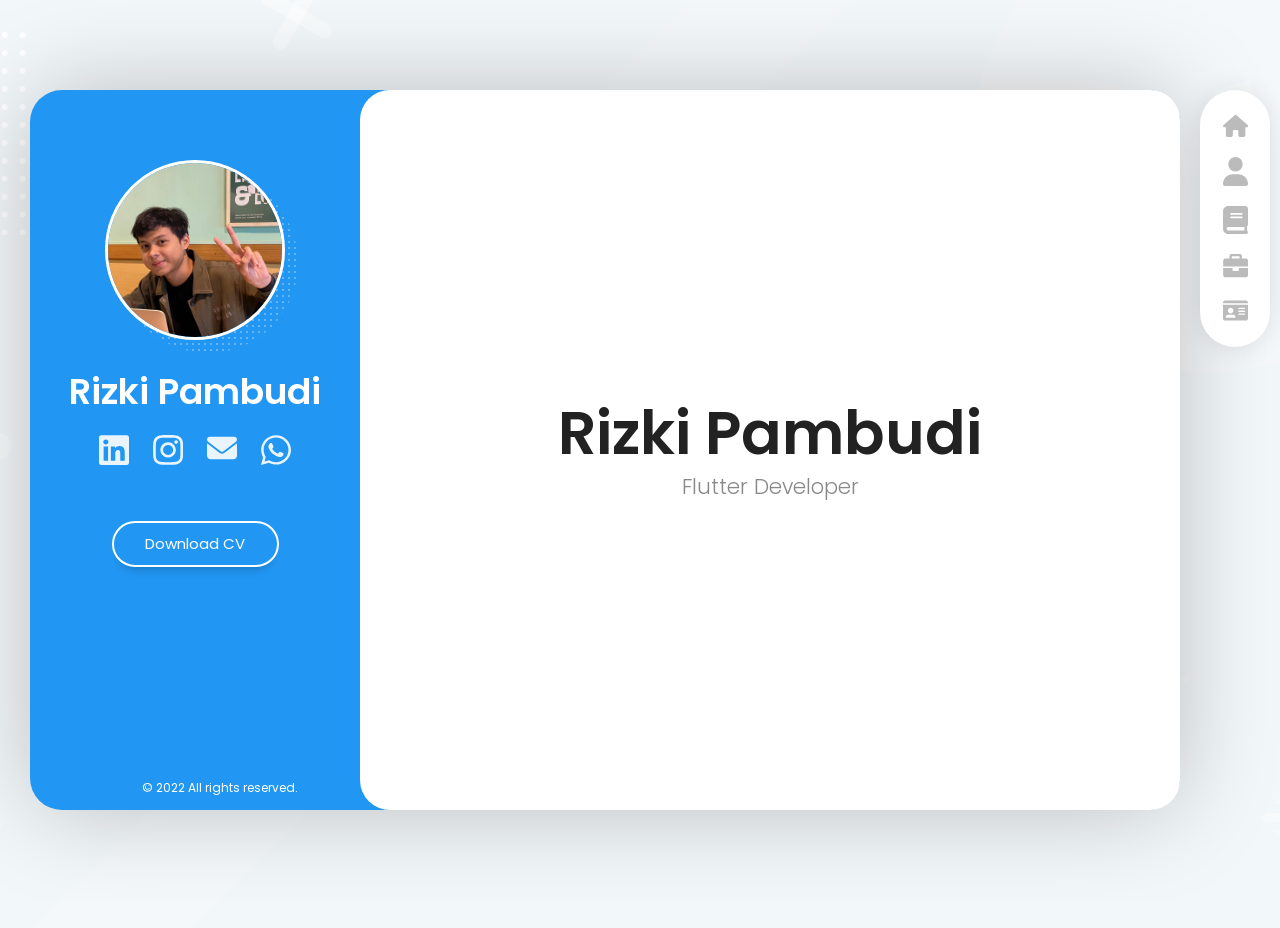
==== commit 9fa31b3f: "style : change wording to indonesian" ====
--- a/index.html
+++ b/index.html
@@ -60,7 +60,6 @@
             </div>
             <div class="header-titles">
               <h2>Rizki Pambudi</h2>
-              <h4>Software Engineer</h4>
             </div>
           </div>
 
@@ -154,7 +153,7 @@
 
           <div class="header-buttons">
             <a
-              href="https://drive.google.com/file/d/1zOiS7l6Rn67VqlNZXCLrkumKdtUGrTFc/view?usp=drive_link"
+              href="https://drive.google.com/file/d/1OZslzMetSaFcOCFjPenzfPCc_k46Z9w4/view?usp=drive_link"
               target="_blank"
               class="btn btn-primary"
               >Download CV</a
@@ -238,15 +237,7 @@
                 <div class="row">
                   <div class="col-xs-12 col-sm-7">
                     <p>
-                      I am an experienced Mobile Developer specializing in Android and iOS application 
-                      development. Proficient in the Flutter Framework and with a basic understanding of 
-                      Java, Kotlin Swift, I am skilled in utilizing frameworks such as State management 
-                      BLoC, Provider, GetX and various other libraries such as Firebase, Google SDK and 
-                      local storage. Have knowledge of architecture in projects, one of which is Clean 
-                      Architecture. With a strong understanding of user interface (UI) design and user 
-                      experience (UX). principle, I am dedicated to creating innovative solutions that deliver 
-                      great user experience. Having strong communication skills, I ready to contribute 
-                      effectively to the project team.
+                    Saya seorang Mobile Developer berpengalaman yang berspesialisasi dalam pengembangan aplikasi Android dan iOS. Saya memiliki pengalaman selama 4 tahun dan mahir dalam Framework Flutter serta memiliki pemahaman dasar tentang Java, Kotlin, dan Swift. Saya memiliki keterampilan pada library seperti State Management BLoC, Provider, GetX, dan berbagai library lain seperti Firebase, Notification, Local Storage dan Analytic. Saya memiliki pengetahuan tentang arsitektur dalam proyek, salah satunya adalah  Clean Architecture dan menyukai kode yang rapi dalam sebuah proyek. Saya juga memiliki pemahaman yang kuat tentang desain UI / UX. Saya memiliki prinsip untuk menciptakan solusi inovatif yang memberikan pengalaman pengguna yang luar biasa. Saya memiliki keterampilan komunikasi yang kuat dan siap berkontribusi penuh kepada tim.
                     </p>
                   </div>
 
@@ -254,19 +245,19 @@
                     <div class="info-list">
                       <ul>
                         <li>
-                          <span class="title">Age</span>
+                          <span class="title">Umur</span>
                           <span class="value" id="age"></span>
                         </li>
 
                         <li>
-                          <span class="title">Residence</span>
+                          <span class="title">Tempat tinggal</span>
                           <span class="value">Indonesia</span>
                         </li>
 
                         <li>
-                          <span class="title">Address</span>
+                          <span class="title">Alamat</span>
                           <span class="value"
-                            >Setiabudi, South Jakarta, DKI Jakarta</span
+                            >Setiabudi, Jakarta Selatan, DKI Jakarta</span
                           >
                         </li>
 
@@ -276,7 +267,7 @@
                         </li>
 
                         <li>
-                          <span class="title">Phone</span>
+                          <span class="title">Telepon</span>
                           <span class="value">+628994636544</span>
                         </li>
                       </ul>
@@ -367,13 +358,13 @@
                   <div class="col-xs-12 col-sm-7">
                     <!-- start of education -->
                     <div class="block-title">
-                      <h3><span>Work Experience</span></h3>
+                      <h3><span>Pengalaman Kerja</span></h3>
                     </div>
 
                     <div class="timeline timeline-second-style clearfix">
                       <div class="timeline-item clearfix">
                         <div class="left-part">
-                          <h5 class="item-period">March 2023 - Present</h5>
+                          <h5 class="item-period">Maret 2023 - Sekarang</h5>
                           <span class="item-company"
                             >PT Guardia Teknologi Indonesia (Jubelio)</span
                           >
@@ -381,22 +372,18 @@
                         <div class="divider"></div>
                         <div class="right-part">
                           <h4 class="item-title">Flutter Developer</h4>
-                          <p>Develop and maintain Jubelio Shipment Appliacation</p>
-                          <span class="item-company">Create and maintain goods delivery applications for e-commerce entrepreneurs. Fill in the package pick-up and delivery address, name and weight of the package and courier delivery method.</span>
-                          <p>Develop and maintain Jubelio Chat Appliacation</p>
-                          <span class="item-company">Create and maintain chat management applications for omnichannel that can
-                            connected to several marketplaces such as Shopee, Tokopedia, Lazada and TikTok. Available for Android, iOS, macOS and Windows</span>
-                          <p>Develop and maintain Jubelio POS Appliacation</p>
-                          <span class="item-company">Developing a point of sales application or cashier application that can be
-                            connected to omnichannel, features include being able to connect to a
-                            Bluetooth printer, dynamic and static QRIS and having a responsive design
-                            for mobile to tablet</span>
+                          <p>Mengembangkan dan memelihara Aplikasi Jubelio Shipment</p>
+                          <span class="item-company">Mengembangkan aplikasi pengiriman barang untuk pelaku usaha e-commerce. Pengguna dapat mengisi alamat penjemputan dan pengiriman paket, nama serta berat paket, dan metode pengiriman kurir.</span>
+                          <p>Mengembangkan dan memelihara aplikasi Jubelio Chat</p>
+                          <span class="item-company">Mengembangkan aplikasi manajemen chat yang dapat terhubung ke beberapa marketplace seperti Shopee, Tokopedia, TikTok dan Lazada serta rilis pada Platform Android, IOS, Windows dan MacOS.</span>
+                          <p>Mengembangkan dan memelihara aplikasi Jubelio POS</p>
+                          <span class="item-company">Mengembangkan aplikasi point of sales (POS) atau aplikasi kasir yang dapat terhubung dengan omnichannel. Fitur yang tersedia antara lain dapat terhubung ke printer Bluetooth, mendukung QRIS dinamis dan statis.</span>
                         </div>
                       </div>
 
                       <div class="timeline-item clearfix">
                         <div class="left-part">
-                          <h5 class="item-period">August 2022 - January 2023</h5>
+                          <h5 class="item-period">Agustus 2022 - Januari 2023</h5>
                           <span class="item-company"
                             >Holigo</span
                           >
@@ -407,18 +394,18 @@
                             Flutter Developer
                           </h4>
                           <p>
-                            Developing B2B applications that have features for ordering hotels, planes, train tickets, purchasing credit, electronic money and others
+                            Mengembangkan aplikasi B2B yang memiliki fitur pemesanan hotel, pesawat, tiket kereta api, pembelian pulsa, uang elektronik dan lain-lain. Fitur yang saya kerjakan antara lain :
                           </p>
-                          <span class="item-company">- Booking Ticket Hotel</span>
-                          <span class="item-company">- Booking Ticket Train</span>
-                          <span class="item-company">- Notification Application</span>
+                          <span class="item-company">- Booking Tiket Hotel</span>
+                          <span class="item-company">- Booking Tiket Kereta</span>
+                          <span class="item-company">- Fitur Notifikasi</span>
                           <span class="item-company">- etc</span>
                         </div>
                       </div>
 
                       <div class="timeline-item clearfix">
                         <div class="left-part">
-                          <h5 class="item-period">August 2021 - August 2022</h5>
+                          <h5 class="item-period">Agustus 2021 - Agustus 2022</h5>
                           <span class="item-company"
                             >PT. FAN Integrasi Teknologi</span
                           >
@@ -427,33 +414,28 @@
                         <div class="right-part">
                           <h4 class="item-title">Flutter Developer</h4>
                           <p>
-                            Develop and maintain JakTeam Appliacation
+                            Mengembangkan dan memelihara Aplikasi JakTeam
                           </p>
-                          <span class="item-company">Developing an HRIS application which includes a presence feature using
-                            location and Google Maps for Bank DKI Jakarta</span>
-                            <p>Develop and maintain ATM Management Appliacation</p>
-                            <span class="item-company">Developing an ATM management application using location and Google
-                              Maps for Bank Syariah Indonesia</span>
-                            <p>Leader in Project Property Advisory System</p>
-                            <span class="item-company">Become a Project Manager to monitor the development of the Bank BTN
-                              Property Advisory System application, which is a chat application for
-                              consultations about property</span>
+                          <span class="item-company">Mengembangkan aplikasi HRIS yang mencakup fitur absensi menggunakan lokasi dan Google Maps untuk Bank DKI Jakarta.</span>
+                            <p>Mengembangkan dan memelihara Aplikasi ATM Management</p>
+                            <span class="item-company">Mengembangkan aplikasi manajemen ATM menggunakan lokasi dan Google Maps untuk Bank Syariah Indonesia.</span>
+                            <p>Leader di Project Property Advisory System</p>
+                            <span class="item-company">Menjadi Project Manager untuk memantau pengembangan aplikasi Bank BTN Property Advisory System, yaitu aplikasi chat untuk konsultasi seputar properti.</span>
                         </div>
                       </div>
 
                       <div class="timeline-item clearfix">
                         <div class="left-part">
-                          <h5 class="item-period">August 2020 - October 2020</h5>
+                          <h5 class="item-period">Agustus 2020 - Oktober 2020</h5>
                           <span class="item-company"
                             >Techarea</span
                           >
                         </div>
                         <div class="divider"></div>
                         <div class="right-part">
-                          <h4 class="item-title">Android Developer (Internship)</h4>
+                          <h4 class="item-title">Android Developer (Magang)</h4>
                           <p>
-                            Developing a futsal field booking application using Android Native with the
-Java programming language
+                            Mengembangkan aplikasi pemesanan lapangan futsal menggunakan Android Native dengan bahasa pemrograman Java.
                           </p>
                         </div>
                       </div>
@@ -464,7 +446,7 @@
 
                     <!-- start of experience -->
                     <div class="block-title">
-                      <h3><span>Experience</span></h3>
+                      <h3><span>Pengalaman Organisasi</span></h3>
                     </div>
 
                     <div class="timeline timeline-second-style clearfix">
@@ -475,9 +457,9 @@
                         </div>
                         <div class="divider"></div>
                         <div class="right-part">
-                          <h4 class="item-title">Head of Division Media dan Informasi (Medifo)</h4>
+                          <h4 class="item-title">Kepala Divisi Media dan Informasi (Medifo)</h4>
                           <p>
-                            Became Division Head of the Software Engineering Student Association at the IT Telkom Purwokerto campus
+                            Menjadi Ketua Divisi Himpunan Mahasiswa Rekayasa Perangkat Lunak kampus IT Telkom Purwokerto
                           </p>
                         </div>
                       </div>
@@ -488,9 +470,9 @@
                         </div>
                         <div class="divider"></div>
                         <div class="right-part">
-                          <h4 class="item-title">Staff of Division Media dan Informasi (Medifo)</h4>
+                          <h4 class="item-title">Staff Divisi Media dan Informasi (Medifo)</h4>
                           <p>
-                            Became division staff at the Software Engineering Student Association at the IT Telkom Purwokerto campus
+                            Menjadi Ketua Divisi Himpunan Mahasiswa Rekayasa Perangkat Lunak kampus IT Telkom Purwokerto
                           </p>
                         </div>
                       </div>
@@ -498,13 +480,36 @@
                     <!-- end of experience -->
 
                     <div class="white-space-50"></div>
+
+                    <!-- start of experience -->
+                    <div class="block-title">
+                      <h3><span>Pendidikan</span></h3>
+                    </div>
+
+                    <div class="timeline timeline-second-style clearfix">
+                    
+                      <div class="timeline-item clearfix">
+                        <div class="left-part">
+                          <h5 class="item-period">2017-2021</h5>
+                          <span class="item-company"></span>
+                        </div>
+                        <div class="divider"></div>
+                        <div class="right-part">
+                          <h4 class="item-title">Sarjana Ilmu Komputer, IT Telkom Purwokerto</h4>
+                          <p>
+                            Jurusan S1 Rekayasa Perangkat Lunak
+                          </p>
+                        </div>
+                      </div>
+                    </div>
+                    <!-- end of experience -->
                   </div>
 
                   <!-- Skills & Certificates -->
                   <div class="col-xs-12 col-sm-5">
                     <!-- Coding Skills -->
                     <div class="block-title">
-                      <h3>Tech <span>Stacks</span></h3>
+                      <h3>Tech Stacks</h3>
                     </div>
 
                     <div class="skills-info">
@@ -513,39 +518,19 @@
                         <h4 class="skills-title">Programming Language</h4>
                         <div class="list">
                           <ul>
-                            <li>Dart <i>(Proficient)</i></li>
-                            <li>Kotlin <i>(Beginner)</i></li>
-                            <li>Swift <i>(Beginner)</i></li>
+                            <li>Dart <i>(Mahir)</i></li>
+                            <li>Kotlin <i>(Dasaar)</i></li>
+                            <li>Swift <i>(Dasar)</i></li>
                           </ul>
                         </div>
                       </div>
-                      <!-- <div class="skill-container">
-                                            <h4 class="skills-title">Backend Framework</h4>
-                                            <div class="list">
-                                                <ul>
-                                                    <li>Laravel <i>(Proficient)</i></li>
-                                                    <li>Lumen <i>(Proficient)</i></li>
-                                                    <li>NodeJS <i>(Decent)</i></li>
-                                                    <li>Echo <i>(Decent)</i></li>
-                                                </ul>
-                                            </div>
-                                        </div>
-                                        <div class="skill-container">
-                                            <h4 class="skills-title">Frontend Framework & Libraries</h4>
-                                            <div class="list">
-                                                <ul>
-                                                    <li>Bootstrap <i>(Proficient)</i></li>
-                                                    <li>jQuery <i>(Proficient)</i></li>
-                                                    <li>ReactJS <i>(Decent)</i></li>
-                                                </ul>
-                                            </div>
-                                        </div> -->
                       <div class="skill-container">
                         <h4 class="skills-title">Databases</h4>
                         <div class="list">
                           <ul>
-                            <li>SQLite <i>(Proficient)</i></li>
-                            <li>Firebase <i>(Proficient)</i></li>
+                            <li>SQLite <i>(Mahir)</i></li>
+                            <li>Hive <i>(Mahir)</i></li>
+                            <li>Firebase <i>(Mahir)</i></li>
                           </ul>
                         </div>
                       </div>
@@ -569,6 +554,7 @@
                       <li>Firebase</li>
                       <li>Supabase</li>
                       <li>Google Maps</li>
+                      <li>Amplitude</li>
                     </ul>
                     <!-- End of Knowledges -->
                   </div>
@@ -581,7 +567,7 @@
                 <div class="row">
                   <div class="col-xs-12 col-sm-12">
                     <div class="block-title">
-                      <h3>Certificates</h3>
+                      <h3>Sertifikat</h3>
                     </div>
                   </div>
                 </div>
@@ -892,6 +878,35 @@
                         ">
                         <div class="portfolio-item-img">
                           <img
+                            src="assets/img/porto/p6.png"
+                            alt="github.png"
+                            title="ATM App" />
+                          <a target="_blank" class="ajax-page-load"></a>
+                          <a
+                              href=""
+                              target="_blank"
+                              title="ATM"></a>
+                        </div>
+                        <h4 class="name">ATM Management</h4>
+                        <span class="category">Android</span>
+                      </figure>
+
+                      <figure
+                        class="item standard shuffle-item filtered"
+                        data-groups='["category_all", "app"]'
+                        style="
+                          position: absolute;
+                          top: 0px;
+                          left: 0px;
+                          visibility: visible;
+                          opacity: 1;
+                          transform: translate3d(232px, 0px, 0px)
+                            scale3d(1, 1, 1);
+                          transition: transform 450ms ease-out 0s,
+                            opacity 450ms ease-out 0s;
+                        ">
+                        <div class="portfolio-item-img">
+                          <img
                             src="assets/img/porto/p3.png"
                             alt="github.png"
                             title="Chat App" />
@@ -904,8 +919,7 @@
                         <h4 class="name">Kelola Laundry</h4>
                         <span class="category">Android</span>
                       </figure>
-
-                                            <figure
+                      <figure
                         class="item standard shuffle-item filtered"
                         data-groups='["category_all", "app"]'
                         style="
